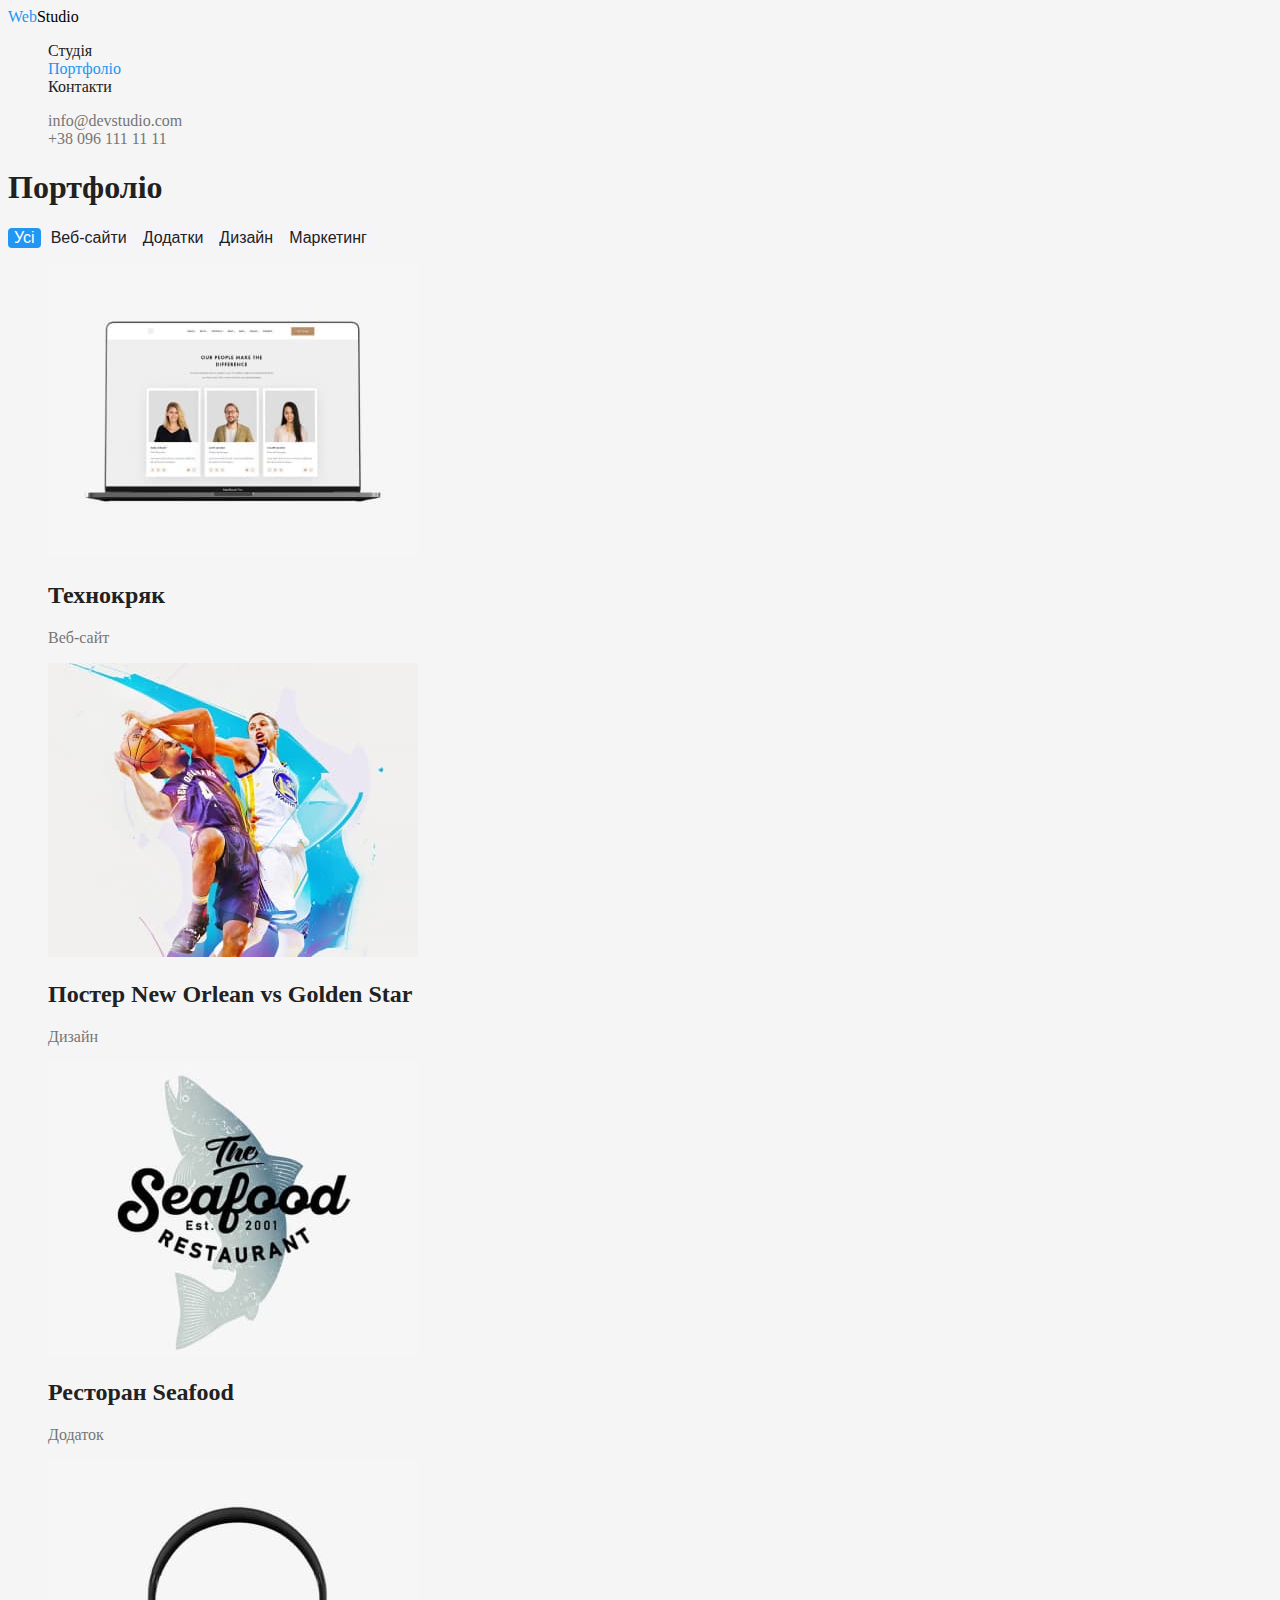
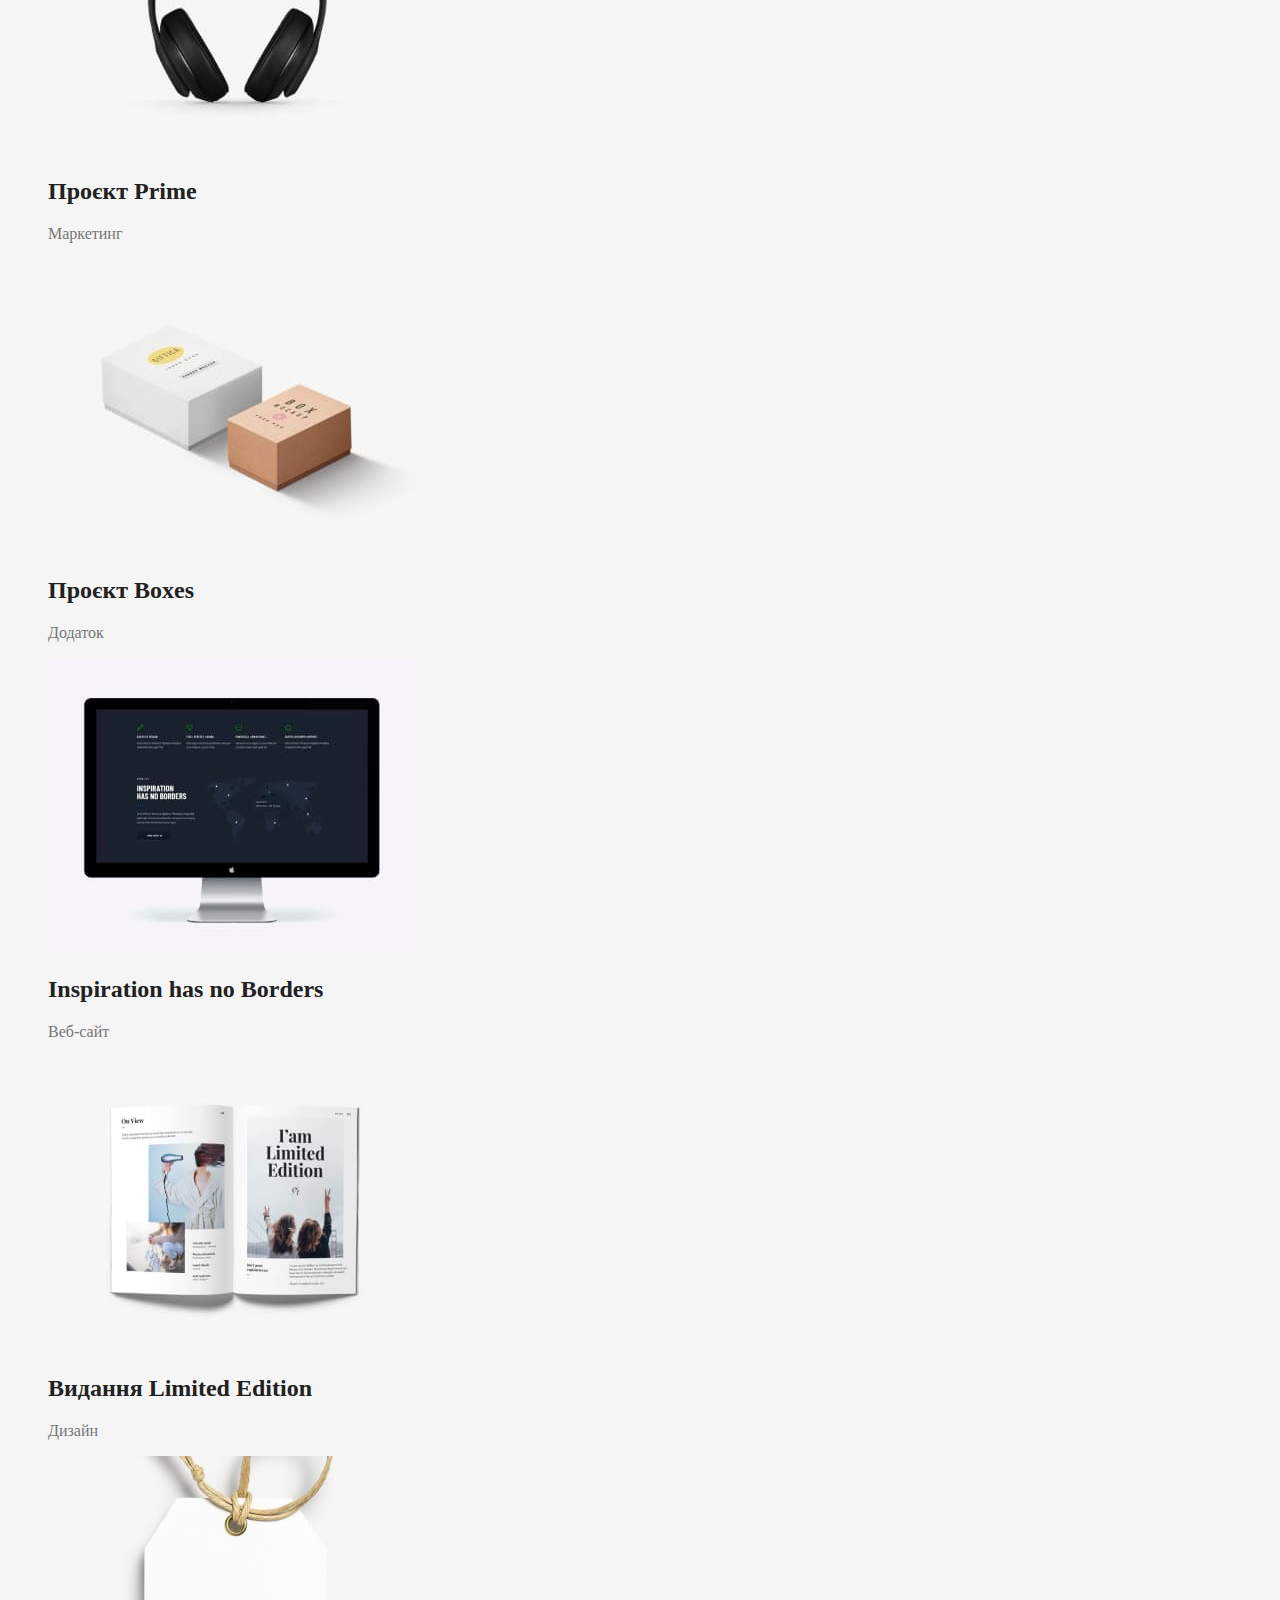
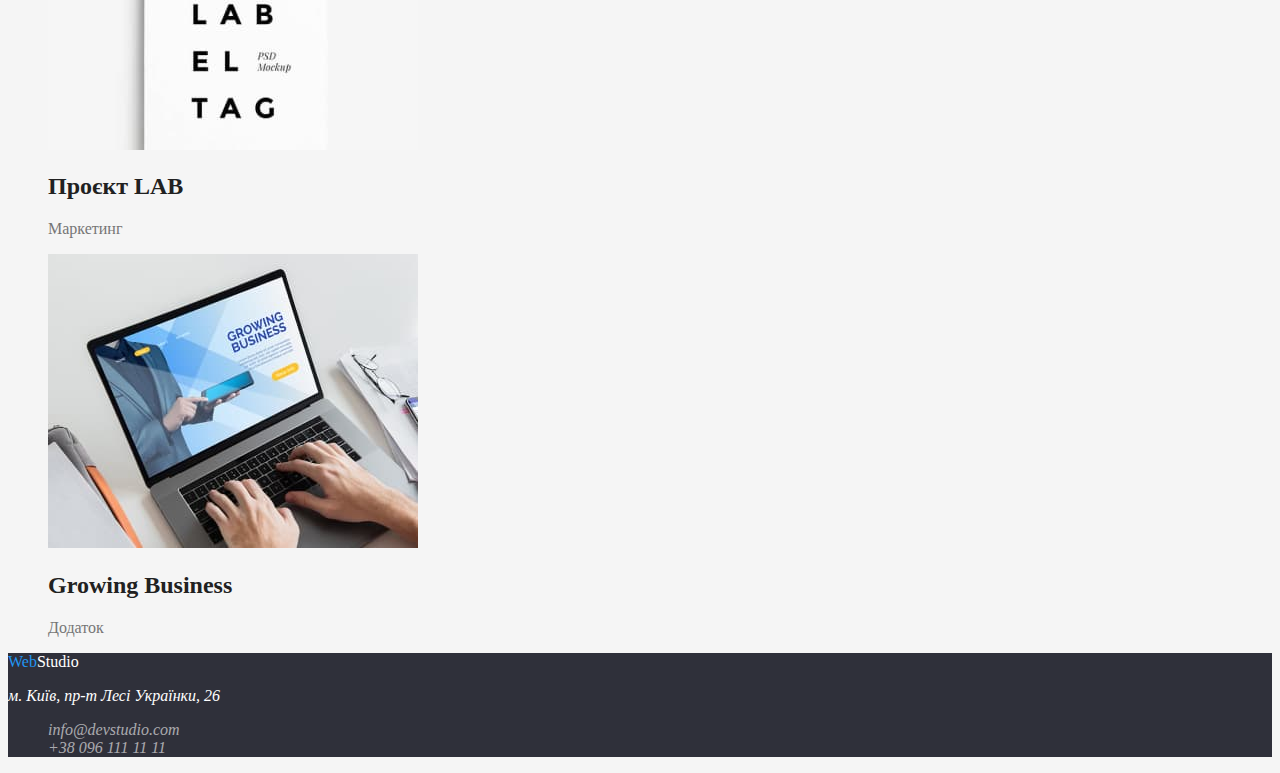
==== portfolio.html @ b1286cec "Add styles of index and portfolio" ====
<!DOCTYPE html>
<html lang="uk">

<head>
    <meta charset="UTF-8">
    <meta http-equiv="X-UA-Compatible" content="IE=edge">
    <meta name="viewport" content="width=device-width, initial-scale=1.0">
    <title>Portfolio</title>
    <link rel="stylesheet" href="./css/styles.css" >
</head>

<body>
    <!--шапка-->
    <header>
        <nav>
            <a href="./portfolio.html" lang="en" class="link"><span class="logo-one">Web</span><span class="logo-two">Studio</span></a>

            <ul class="site-nav list">
                <li><a href="./index.html" class="link linknav">Студія</a></li>
                <li><a href="./portfolio.html" class="link linknav current">Портфоліо</a></li>
                <li><a href="" class="link linknav">Контакти</a></li>
            </ul>
        </nav>
        <ul class="address list">
            <li><a href="mailto:info@devstudio.com" class="link addressnav">info@devstudio.com</a></li>
            <li><a href="tel:+380961111111" class="link addressnav" >+38 096 111 11 11</a></li>
        </ul>

    </header>
    <main>
<section class="section">
    <!--Портфоліо-->
    <!--скритий заголовок секції-->
    <h1 class="section-title">Портфоліо</h1>
  <div>
    <button type="button" class="button primary">Усі</button>
    <button type="button" class="button secondary">Веб-сайти</button>
    <button type="button" class="button secondary">Додатки</button>
    <button type="button" class="button secondary">Дизайн</button>
    <button type="button" class="button secondary">Маркетинг</button>
  </div>
  <ul class="list">
    <li>
        <img src="./images/img.jpg" alt="Технокряк" width="370" height="294" >
        <h2 class="section-title">Технокряк</h2>
        <p>Веб-сайт</p>
    </li>
    <li>
        <img src="./images/img2.jpg" alt="Постер New Orlean vs Golden Star" width="370" height="294" >
        <h2 class="section-title">Постер <span lang="en">New Orlean vs Golden Star</span></h2>
        <p>Дизайн</p>
    </li>
    <li>
        <img src="./images/img3.jpg" alt="Ресторан Seafood" width="370" height="294" >
        <h2 class="section-title">Ресторан <span lang="en">Seafood</span></h2>
        <p>Додаток</p>
    </li>
    <li>
        <img src="./images/img4.jpg" alt="Проєкт Prime" width="370" height="294" >
        <h2 class="section-title">Проєкт <span lang="en">Prime</span></h2>
        <p>Маркетинг</p>
    </li>
    <li>
        <img src="./images/img5.jpg" alt="Проєкт Boxes" width="370" height="294" >
        <h2 class="section-title">Проєкт <span lang="en">Boxes</span></h2>
        <p>Додаток</p>
    </li>
    <li>
        <img src="./images/img6.jpg" alt="Inspiration has no Borders" width="370" height="294" >
        <h2 lang="en" class="section-title">Inspiration has no Borders</h2>
        <p>Веб-сайт</p>
    </li>
    <li>
        <img src="./images/img7.jpg" alt="Видання Limited Edition" width="370" height="294" >
        <h2 class="section-title">Видання <span lang="en">Limited Edition</span></h2>
        <p>Дизайн</p>
    </li>
    <li>
        <img src="./images/img8.jpg" alt="Проєкт LAB" width="370" height="294" >
        <h2 class="section-title">Проєкт <span lang="en">LAB</span></h2>
        <p>Маркетинг</p>
    </li>
    <li>
        <img src="./images/img9.jpg" alt="Growing Business" width="370" height="294" >
        <h2 lang="en" class="section-title">Growing Business</h2>
        <p>Додаток</p>
    </li>
  </ul>
</section>
    </main>
        <footer>
                <!--футер-->
                <div class="footer">
                    <a href="./index.html" lang="en" class="link"><span class="logo-one">Web</span><span class="logo-three">Studio</span></a>
                    <address>
                        <p>м. Київ, пр-т Лесі Українки, 26</p>
                        <ul class="list">
                            <li>
                                <a href="mailto:info@devstudio.com" class="linkfooter">info@devstudio.com</a><br>
                            </li>
                            <li>
                                <a href="tel:+380961111111" class="linkfooter">+38 096 111 11 11</a>
                            </li>
                        </ul>
                    </address>
                </div>
                </footer>
</body>
        
</html>
---- css/styles.css ----
:root {
    --primary-text-color: #757575;
    --title-text-color: #212121;
    --accent-color:  #2196F3;
    --primary-white-color: #ffffff;
    --bg-color-footer-hero: #2F303A;
}
body {
    background-color: #F5F5F5;
    color: var(--primary-text-color);
    font-family: Roboto;
}
.logo-one {
    color: var(--accent-color);
}
.logo-two {
    color: #000000;
}
.logo-three {
    color: var(--primary-white-color);
}
.list {
    list-style: none;
}
.link {
    text-decoration: none;
}
/*стилізація навігації*/
.site-nav .linknav.current {
    color: var(--accent-color);
}

.site-nav .linknav {
    color: var(--title-text-color);
    
}
.site-nav .linknav:hover,
.site-nav .linknav:focus {
    color: var(--accent-color);
}
.address .addressnav {
    color: var(--primary-text-color);
}
.address .addressnav:hover,
.address .addressnav:focus {
    color: var(--accent-color);
}
/*секції*/
/*hero*/
.hero-title {
background-color: var(--bg-color-footer-hero);
color: var(--primary-white-color);
}
.section .section-title {
    color: var(--title-text-color);
}
.feature-list .title {

}
/*футер*/
.footer {
    background-color: var(--bg-color-footer-hero);
    color:var(--primary-white-color);
}
.list .linkfooter {
    color: rgba(255, 255, 255, 0.6);
    text-decoration: none;
}
.list .linkfooter:hover,
.list .linkfooter:focus {
    color: var(--accent-color);
}
/*button*/
.button {
    font-size: 16px;
    border-radius: 4px;
    display: inline-block;
    text-align: center;
    border: transparent;
}
.button.primary {
    background-color: var(--accent-color);
    color: var(--primary-white-color);
}
.button.secondary {
    background-color: #f5f4fa;
    color: var(--title-text-color);
}
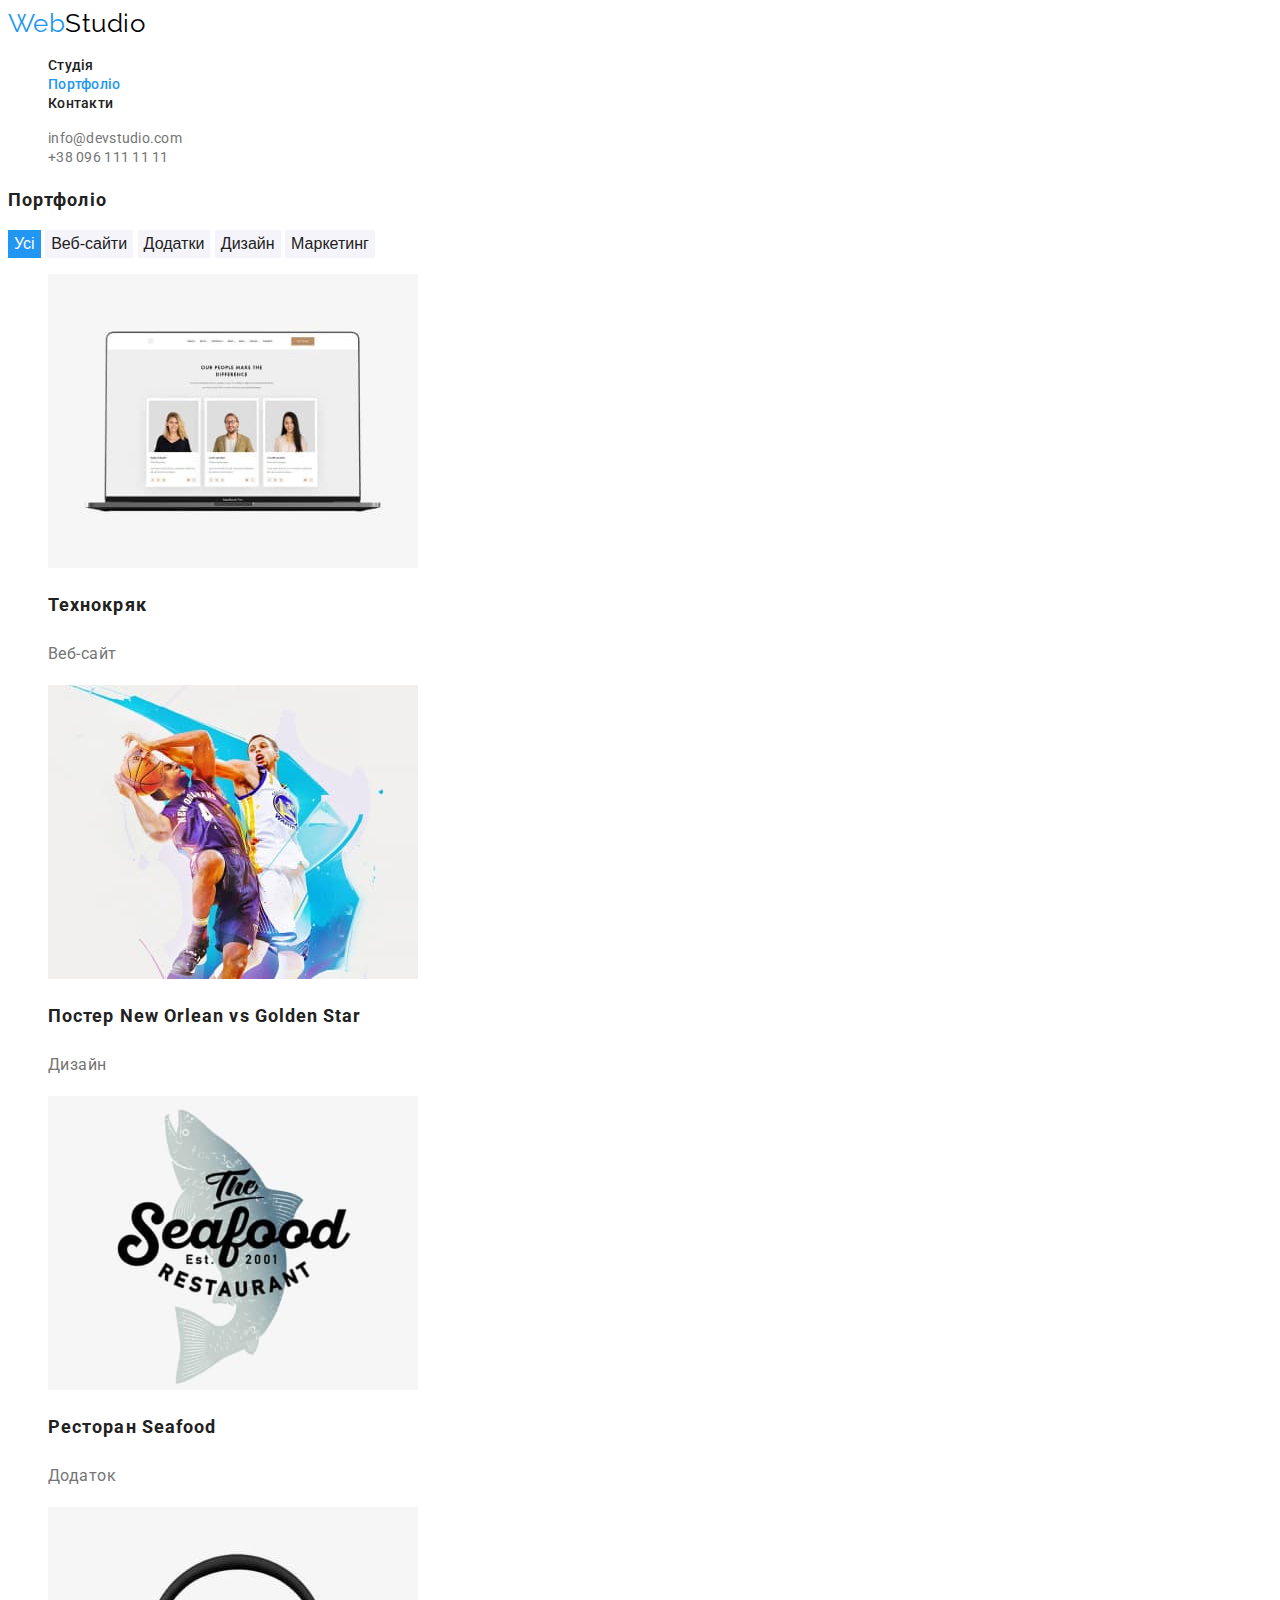
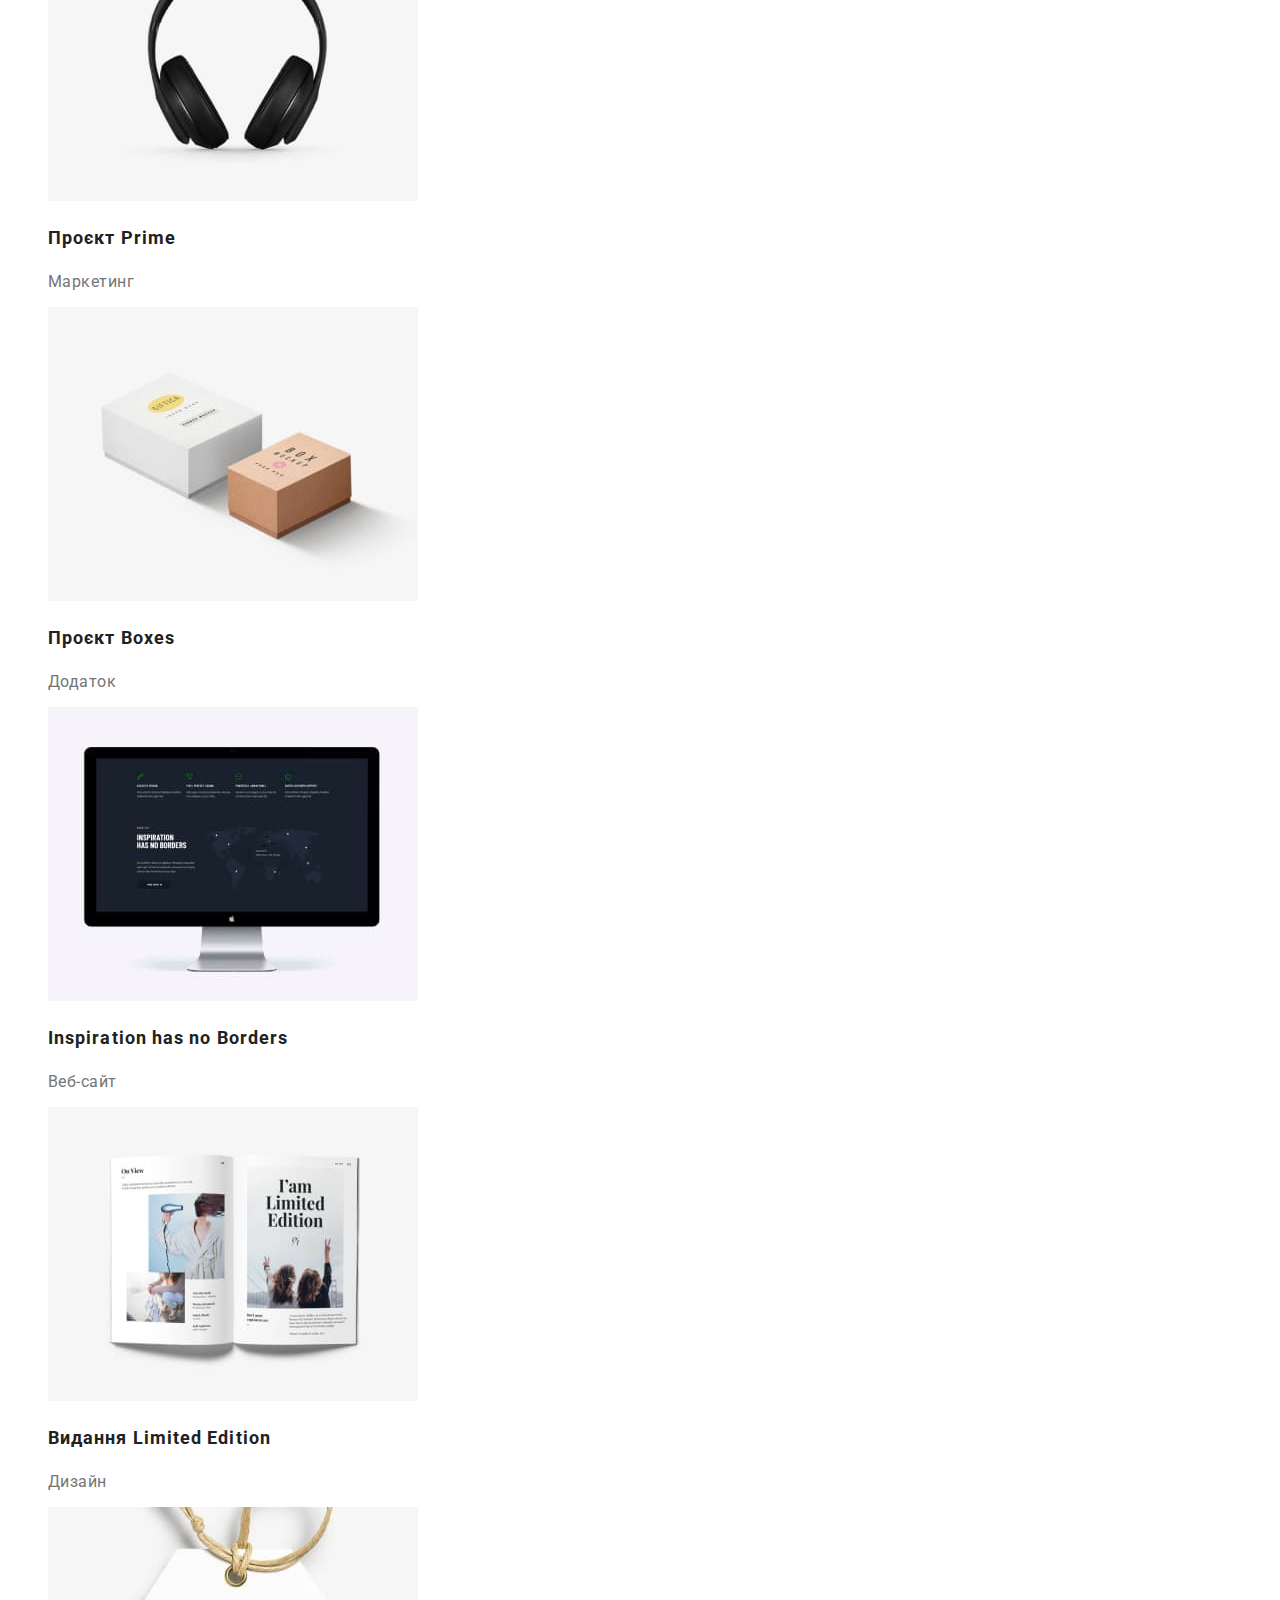
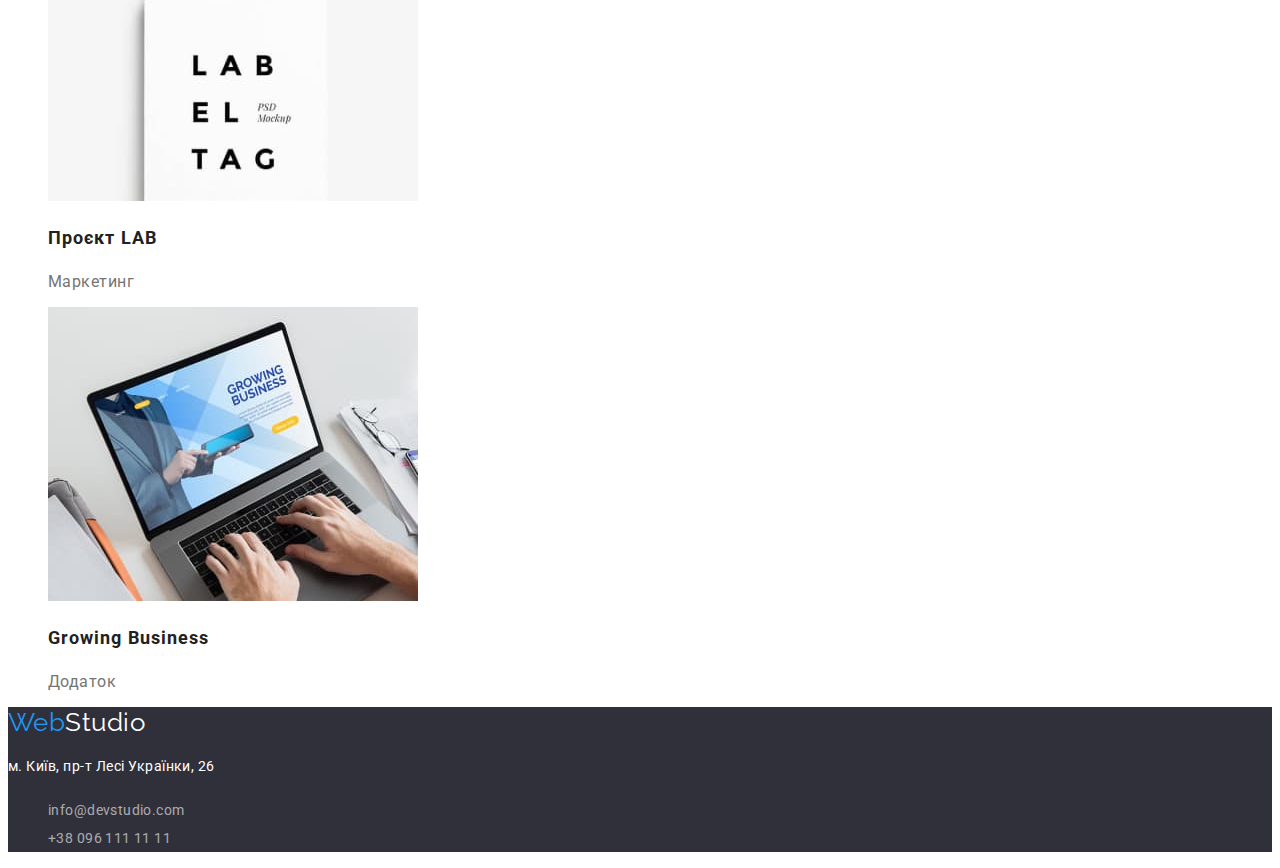
==== commit 6b1ba091: "Add styles" ====
--- a/portfolio.html
+++ b/portfolio.html
@@ -6,6 +6,8 @@
     <meta http-equiv="X-UA-Compatible" content="IE=edge">
     <meta name="viewport" content="width=device-width, initial-scale=1.0">
     <title>Portfolio</title>
+    <link href="https://fonts.googleapis.com/css2?family=Raleway:wght@700&family=Roboto:wght@400;500;700;900&display=swap"
+        rel="stylesheet">
     <link rel="stylesheet" href="./css/styles.css" >
 </head>
 
@@ -43,47 +45,47 @@
     <li>
         <img src="./images/img.jpg" alt="Технокряк" width="370" height="294" >
         <h2 class="section-title">Технокряк</h2>
-        <p>Веб-сайт</p>
+        <p class="resources">Веб-сайт</p>
     </li>
     <li>
         <img src="./images/img2.jpg" alt="Постер New Orlean vs Golden Star" width="370" height="294" >
         <h2 class="section-title">Постер <span lang="en">New Orlean vs Golden Star</span></h2>
-        <p>Дизайн</p>
+        <p class="resources">Дизайн</p>
     </li>
     <li>
         <img src="./images/img3.jpg" alt="Ресторан Seafood" width="370" height="294" >
         <h2 class="section-title">Ресторан <span lang="en">Seafood</span></h2>
-        <p>Додаток</p>
+        <p class="resources">Додаток</p>
     </li>
     <li>
         <img src="./images/img4.jpg" alt="Проєкт Prime" width="370" height="294" >
         <h2 class="section-title">Проєкт <span lang="en">Prime</span></h2>
-        <p>Маркетинг</p>
+        <p resources>Маркетинг</p>
     </li>
     <li>
         <img src="./images/img5.jpg" alt="Проєкт Boxes" width="370" height="294" >
         <h2 class="section-title">Проєкт <span lang="en">Boxes</span></h2>
-        <p>Додаток</p>
+        <p resources>Додаток</p>
     </li>
     <li>
         <img src="./images/img6.jpg" alt="Inspiration has no Borders" width="370" height="294" >
         <h2 lang="en" class="section-title">Inspiration has no Borders</h2>
-        <p>Веб-сайт</p>
+        <p resources>Веб-сайт</p>
     </li>
     <li>
         <img src="./images/img7.jpg" alt="Видання Limited Edition" width="370" height="294" >
         <h2 class="section-title">Видання <span lang="en">Limited Edition</span></h2>
-        <p>Дизайн</p>
+        <p resources>Дизайн</p>
     </li>
     <li>
         <img src="./images/img8.jpg" alt="Проєкт LAB" width="370" height="294" >
         <h2 class="section-title">Проєкт <span lang="en">LAB</span></h2>
-        <p>Маркетинг</p>
+        <p resources>Маркетинг</p>
     </li>
     <li>
         <img src="./images/img9.jpg" alt="Growing Business" width="370" height="294" >
         <h2 lang="en" class="section-title">Growing Business</h2>
-        <p>Додаток</p>
+        <p resources>Додаток</p>
     </li>
   </ul>
 </section>
@@ -93,7 +95,7 @@
                 <div class="footer">
                     <a href="./index.html" lang="en" class="link"><span class="logo-one">Web</span><span class="logo-three">Studio</span></a>
                     <address>
-                        <p>м. Київ, пр-т Лесі Українки, 26</p>
+                        <p class="addressfooter">м. Київ, пр-т Лесі Українки, 26</p>
                         <ul class="list">
                             <li>
                                 <a href="mailto:info@devstudio.com" class="linkfooter">info@devstudio.com</a><br>
--- a/css/styles.css
+++ b/css/styles.css
@@ -4,21 +4,34 @@
     --accent-color:  #2196F3;
     --primary-white-color: #ffffff;
     --bg-color-footer-hero: #2F303A;
+    --bg-color-section: #F5F4FA;
+    --primary-black-color: #000000;
 }
+
 body {
-    background-color: #F5F5F5;
+    background-color: var(--primary-white-color);
     color: var(--primary-text-color);
-    font-family: Roboto;
+    font-family: Roboto, sans-serif;
+    letter-spacing: 0.03em;
 }
 .logo-one {
     color: var(--accent-color);
+    font-family: Raleway, sans-serif;
+    font-size: 26px;
+    line-height: 1.19;
 }
 .logo-two {
-    color: #000000;
-}
+    color: var(--primary-black-color);
+    font-family: Raleway, sans-serif;
+    font-size: 26px;
+        line-height: 1.19;
+    }
 .logo-three {
     color: var(--primary-white-color);
-}
+    font-family: Raleway, sans-serif;
+    font-size: 26px;
+    line-height: 1.19;
+    }
 .list {
     list-style: none;
 }
@@ -28,11 +41,18 @@
 /*стилізація навігації*/
 .site-nav .linknav.current {
     color: var(--accent-color);
+    font-weight: 500;
+    font-size: 14px;
+    line-height: 1.14;
+    letter-spacing: 0.02em;
 }
 
 .site-nav .linknav {
     color: var(--title-text-color);
-    
+    font-weight: 500;
+    font-size: 14px;
+    line-height: 1.14;
+    letter-spacing: 0.02em;
 }
 .site-nav .linknav:hover,
 .site-nav .linknav:focus {
@@ -40,6 +60,9 @@
 }
 .address .addressnav {
     color: var(--primary-text-color);
+    font-size: 14px;
+    line-height: 1.14;
+    letter-spacing: 0.02em;
 }
 .address .addressnav:hover,
 .address .addressnav:focus {
@@ -48,14 +71,31 @@
 /*секції*/
 /*hero*/
 .hero-title {
-background-color: var(--bg-color-footer-hero);
-color: var(--primary-white-color);
+     background-color: var(--bg-color-footer-hero);
+     color: var(--primary-white-color);
+     font-weight: 900;
+     font-size: 44px;
+     line-height: 1.36;
+     text-align: center;
+     letter-spacing: 0.06em;
+     text-transform: uppercase;
 }
 .section .section-title {
     color: var(--title-text-color);
+    font-weight: 700;
+    font-size: 18px;
+    line-height: 2;
+    letter-spacing: 0.06em;
+    
 }
-.feature-list .title {
-
+.section.comand {
+    background-color: var(--bg-color-section);
+}
+.resources {
+    color: var(--primary-text-color);
+    font-size: 16px;
+    line-height: 1.88;
+    
 }
 /*футер*/
 .footer {
@@ -65,24 +105,77 @@
 .list .linkfooter {
     color: rgba(255, 255, 255, 0.6);
     text-decoration: none;
+    font-size: 14px;
+    line-height: 2;
+    font-style: normal;
+    letter-spacing: 0.03em;
 }
 .list .linkfooter:hover,
 .list .linkfooter:focus {
     color: var(--accent-color);
 }
+.list .names {
+    font-weight: 500;
+    font-size: 16px;
+    line-height: 1.19;
+  
+}
+.list .people {
+   
+    font-size: 16px;
+    line-height: 1.19;
+}
+/*особливості*/
+.feature-list .title {
+    
+    font-weight: 700;
+    font-size: 14px;
+    line-height: 1.14;
+    text-transform: uppercase;
+}
+.feature-list .description {
+    font-weight: 700;
+    font-size: 14px;
+    line-height: 2;
+   
+}
+.section .occupation {
+    font-weight: 700;
+    font-size: 36px;
+    line-height: 1.17;
+    text-align: center;
+}
+.footer .addressfooter {
+    color: var(--primary-white-color);
+    font-size: 14px;
+    line-height: 2;
+    font-style: normal;
+    
+}
+
+
 /*button*/
 .button {
     font-size: 16px;
-    border-radius: 4px;
-    display: inline-block;
-    text-align: center;
+    font-weight: 500;
+    line-height: 1.62;
     border: transparent;
+    cursor: pointer;
+   
 }
 .button.primary {
     background-color: var(--accent-color);
     color: var(--primary-white-color);
 }
 .button.secondary {
-    background-color: #f5f4fa;
+    background-color: var(--bg-color-section);
     color: var(--title-text-color);
+}
+.hero > .button.primary {
+    font-size: 16px;
+    font-weight: 700;
+    line-height: 1.88;
+    border: transparent;
+    cursor: pointer;
+    letter-spacing: 0.06em;
 }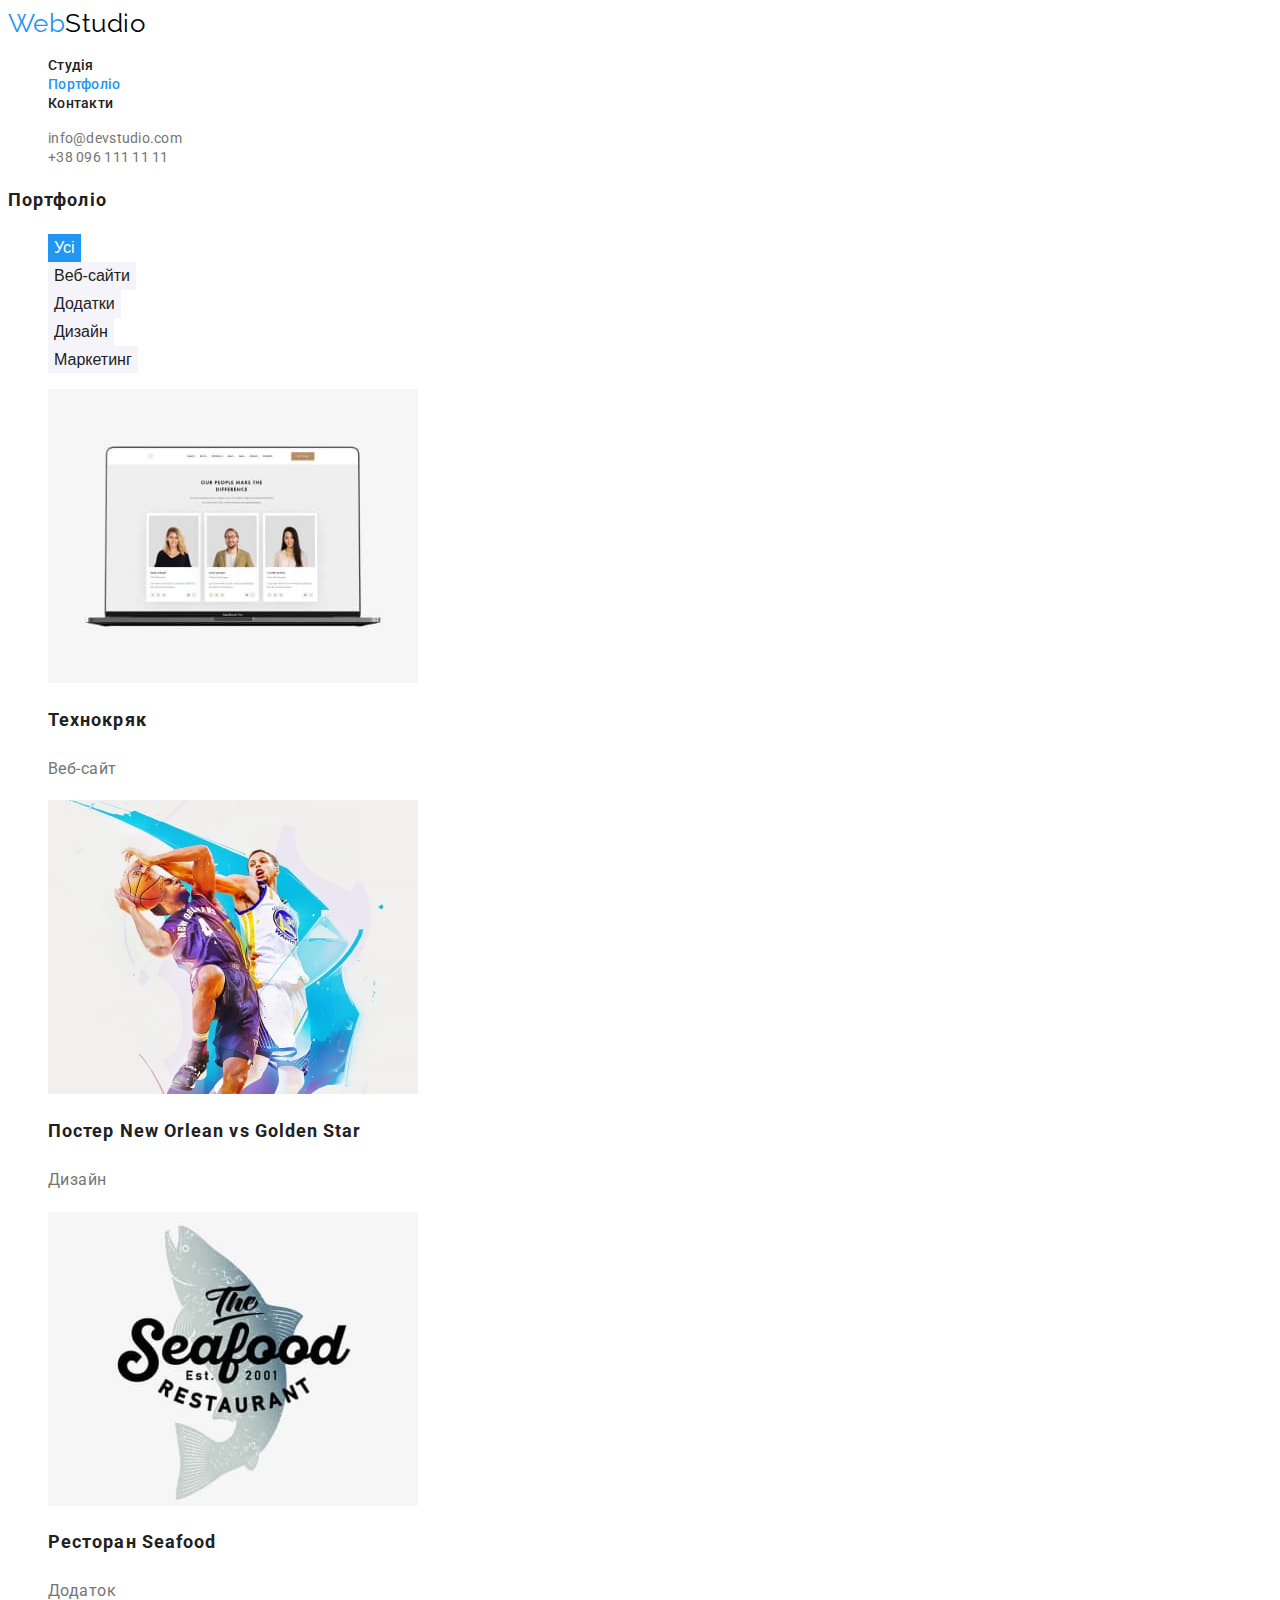
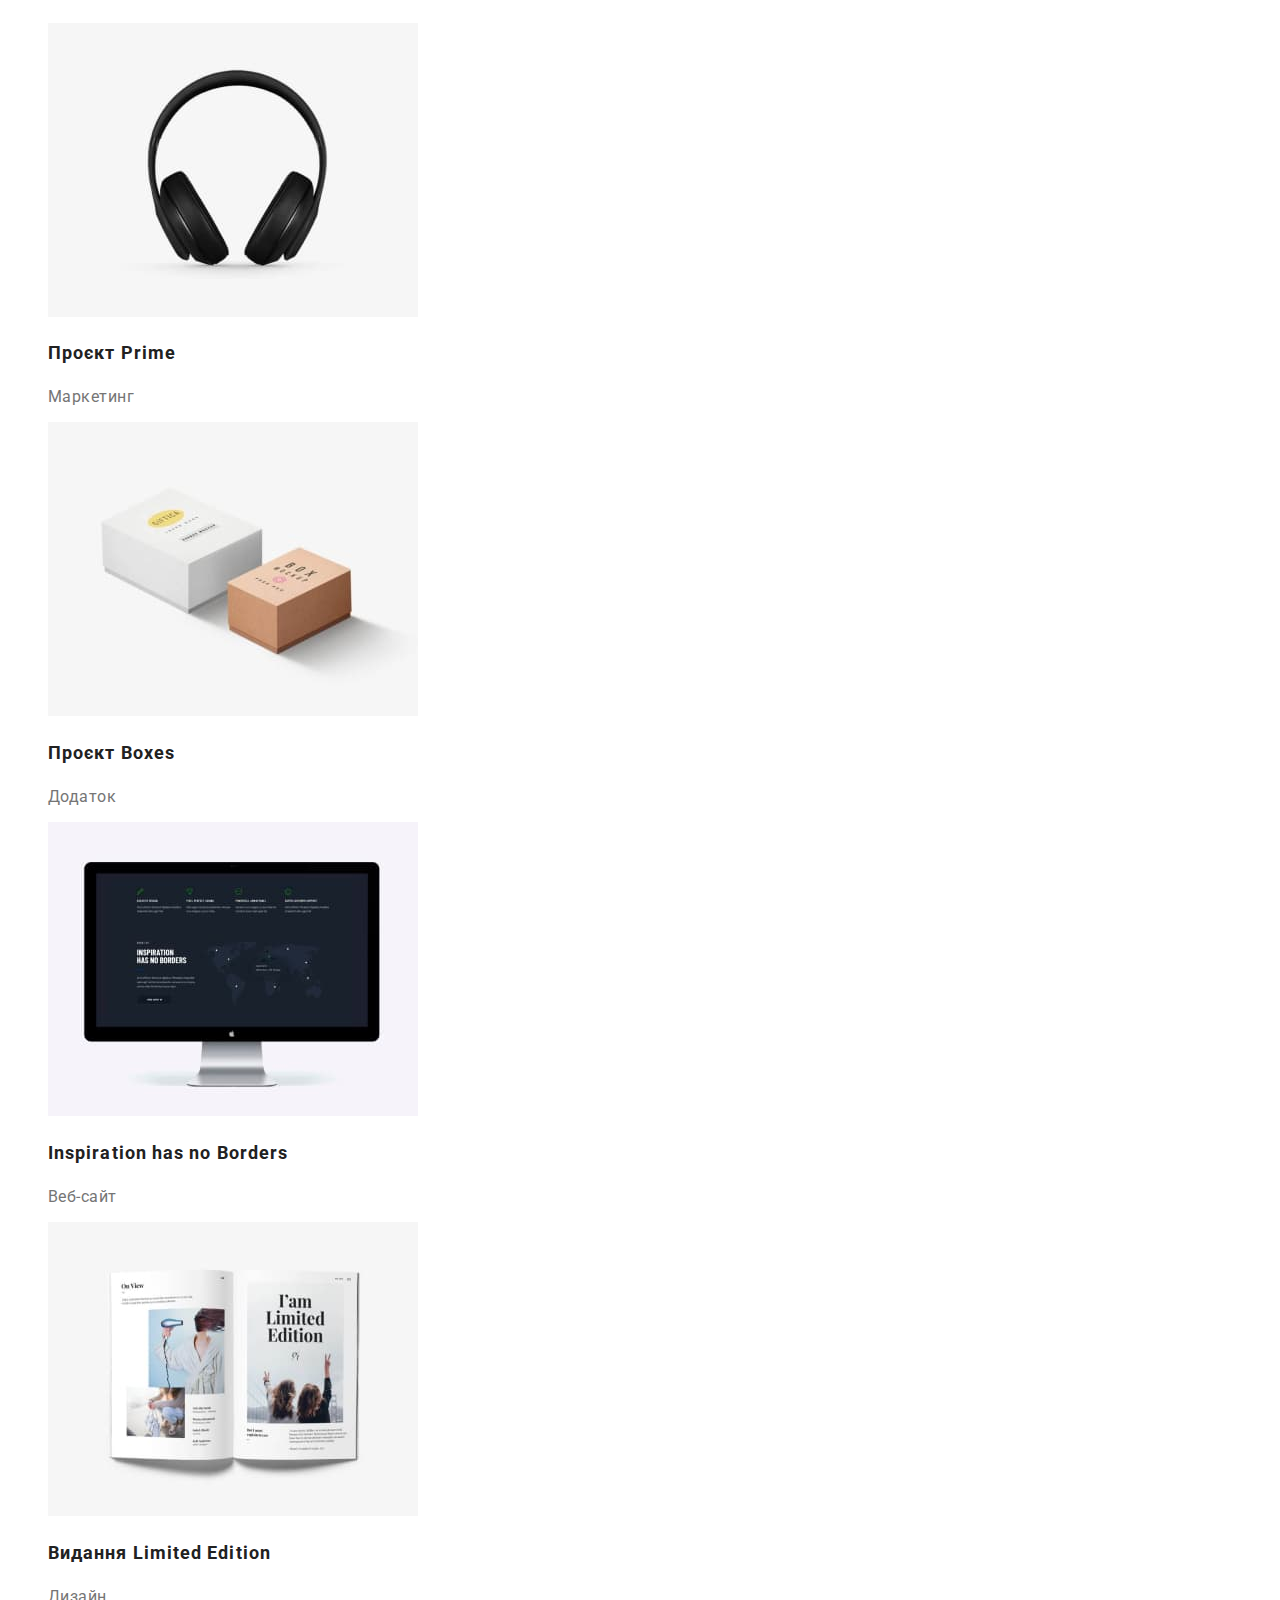
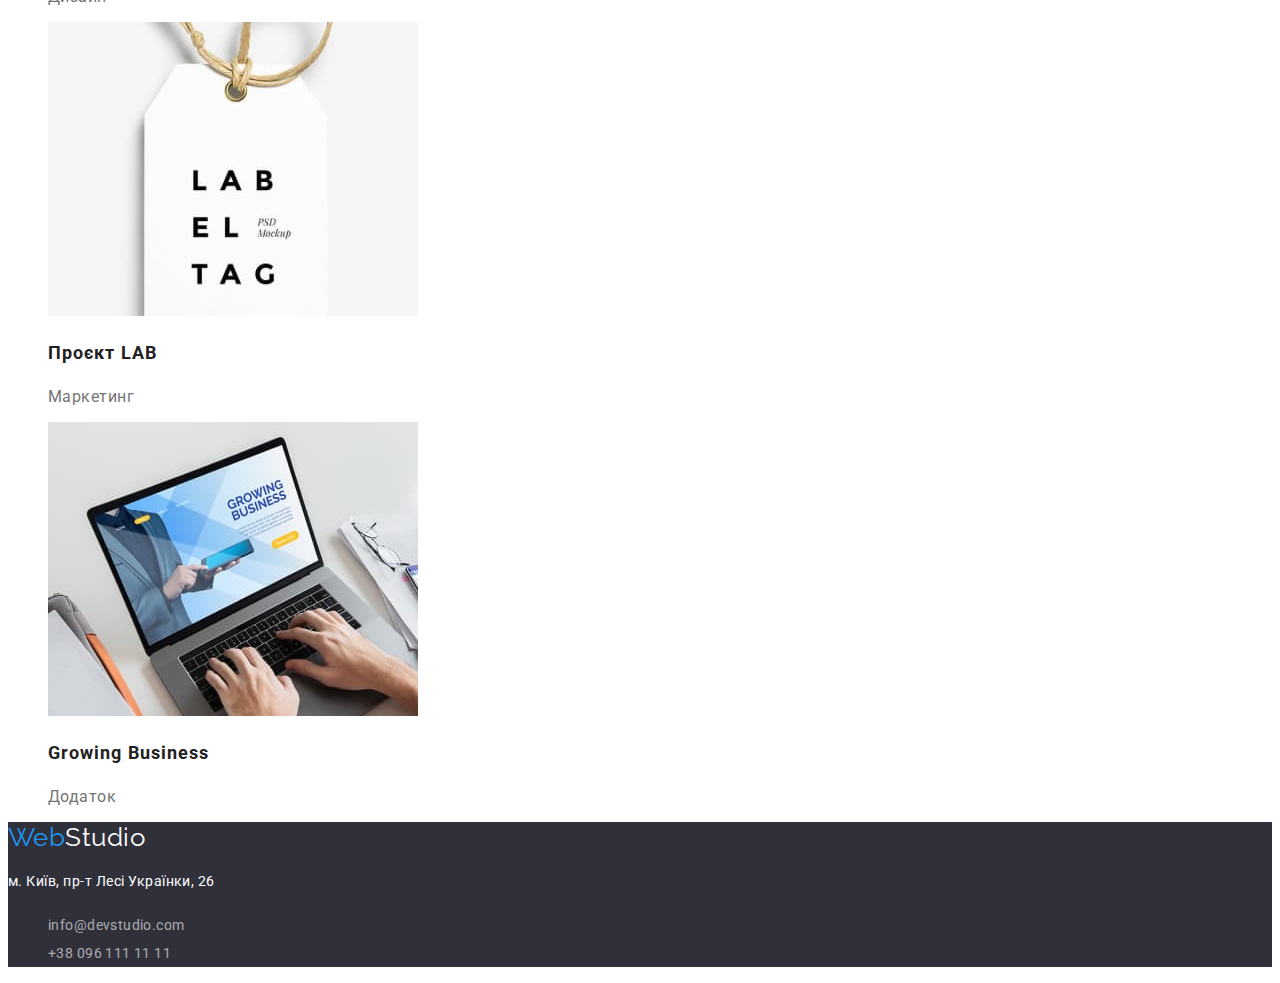
==== commit 59436a65: "Add changes in styles" ====
--- a/portfolio.html
+++ b/portfolio.html
@@ -15,7 +15,7 @@
     <!--шапка-->
     <header>
         <nav>
-            <a href="./portfolio.html" lang="en" class="link"><span class="logo-one">Web</span><span class="logo-two">Studio</span></a>
+            <a href="./portfolio.html" lang="en" class="link logo"><span class="logo-one">Web</span><span class="logo-two">Studio</span></a>
 
             <ul class="site-nav list">
                 <li><a href="./index.html" class="link linknav">Студія</a></li>
@@ -30,17 +30,17 @@
 
     </header>
     <main>
-<section class="section">
+<section>
     <!--Портфоліо-->
     <!--скритий заголовок секції-->
     <h1 class="section-title">Портфоліо</h1>
-  <div>
-    <button type="button" class="button primary">Усі</button>
-    <button type="button" class="button secondary">Веб-сайти</button>
-    <button type="button" class="button secondary">Додатки</button>
-    <button type="button" class="button secondary">Дизайн</button>
-    <button type="button" class="button secondary">Маркетинг</button>
-  </div>
+  <ul class="button">
+    <li><button type="button" class="button primary">Усі</button></li>
+    <li><button type="button" class="button secondary">Веб-сайти</button></li>
+    <li><button type="button" class="button secondary">Додатки</button></li>
+    <li><button type="button" class="button secondary">Дизайн</button></li>
+    <li><button type="button" class="button secondary">Маркетинг</button></li>
+</ul>
   <ul class="list">
     <li>
         <img src="./images/img.jpg" alt="Технокряк" width="370" height="294" >
@@ -93,7 +93,7 @@
         <footer>
                 <!--футер-->
                 <div class="footer">
-                    <a href="./index.html" lang="en" class="link"><span class="logo-one">Web</span><span class="logo-three">Studio</span></a>
+                    <a href="./index.html" lang="en" class="link logo"><span class="logo-one">Web</span><span class="logo-three">Studio</span></a>
                     <address>
                         <p class="addressfooter">м. Київ, пр-т Лесі Українки, 26</p>
                         <ul class="list">
--- a/css/styles.css
+++ b/css/styles.css
@@ -14,24 +14,21 @@
     font-family: Roboto, sans-serif;
     letter-spacing: 0.03em;
 }
-.logo-one {
-    color: var(--accent-color);
+/*logo*/
+.logo {
     font-family: Raleway, sans-serif;
     font-size: 26px;
     line-height: 1.19;
 }
-.logo-two {
+.logo>.logo-one {
+    color: var(--accent-color);
+    }
+.logo>.logo-two {
     color: var(--primary-black-color);
-    font-family: Raleway, sans-serif;
-    font-size: 26px;
-        line-height: 1.19;
-    }
-.logo-three {
+        }
+.logo>.logo-three {
     color: var(--primary-white-color);
-    font-family: Raleway, sans-serif;
-    font-size: 26px;
-    line-height: 1.19;
-    }
+       }
 .list {
     list-style: none;
 }
@@ -70,8 +67,10 @@
 }
 /*секції*/
 /*hero*/
+.hero {
+    background-color: var(--bg-color-footer-hero);
+}
 .hero-title {
-     background-color: var(--bg-color-footer-hero);
      color: var(--primary-white-color);
      font-weight: 900;
      font-size: 44px;
@@ -80,9 +79,8 @@
      letter-spacing: 0.06em;
      text-transform: uppercase;
 }
-.section .section-title {
+.section-title {
     color: var(--title-text-color);
-    font-weight: 700;
     font-size: 18px;
     line-height: 2;
     letter-spacing: 0.06em;
@@ -101,6 +99,12 @@
 .footer {
     background-color: var(--bg-color-footer-hero);
     color:var(--primary-white-color);
+}
+.addressfooter {
+    color: var(--primary-white-color);
+    font-size: 14px;
+    line-height: 2;
+    font-style: normal;
 }
 .list .linkfooter {
     color: rgba(255, 255, 255, 0.6);
@@ -121,47 +125,37 @@
   
 }
 .list .people {
-   
     font-size: 16px;
     line-height: 1.19;
 }
 /*особливості*/
-.feature-list .title {
-    
-    font-weight: 700;
+.title {
     font-size: 14px;
     line-height: 1.14;
     text-transform: uppercase;
 }
-.feature-list .description {
-    font-weight: 700;
+.description {
     font-size: 14px;
     line-height: 2;
    
 }
-.section .occupation {
-    font-weight: 700;
+.occupation {
     font-size: 36px;
     line-height: 1.17;
     text-align: center;
 }
-.footer .addressfooter {
-    color: var(--primary-white-color);
-    font-size: 14px;
-    line-height: 2;
-    font-style: normal;
-    
-}
+
 
 
 /*button*/
 .button {
+    font-weight: 500;
     font-size: 16px;
-    font-weight: 500;
     line-height: 1.62;
     border: transparent;
     cursor: pointer;
-   
+    list-style: none;
+
 }
 .button.primary {
     background-color: var(--accent-color);
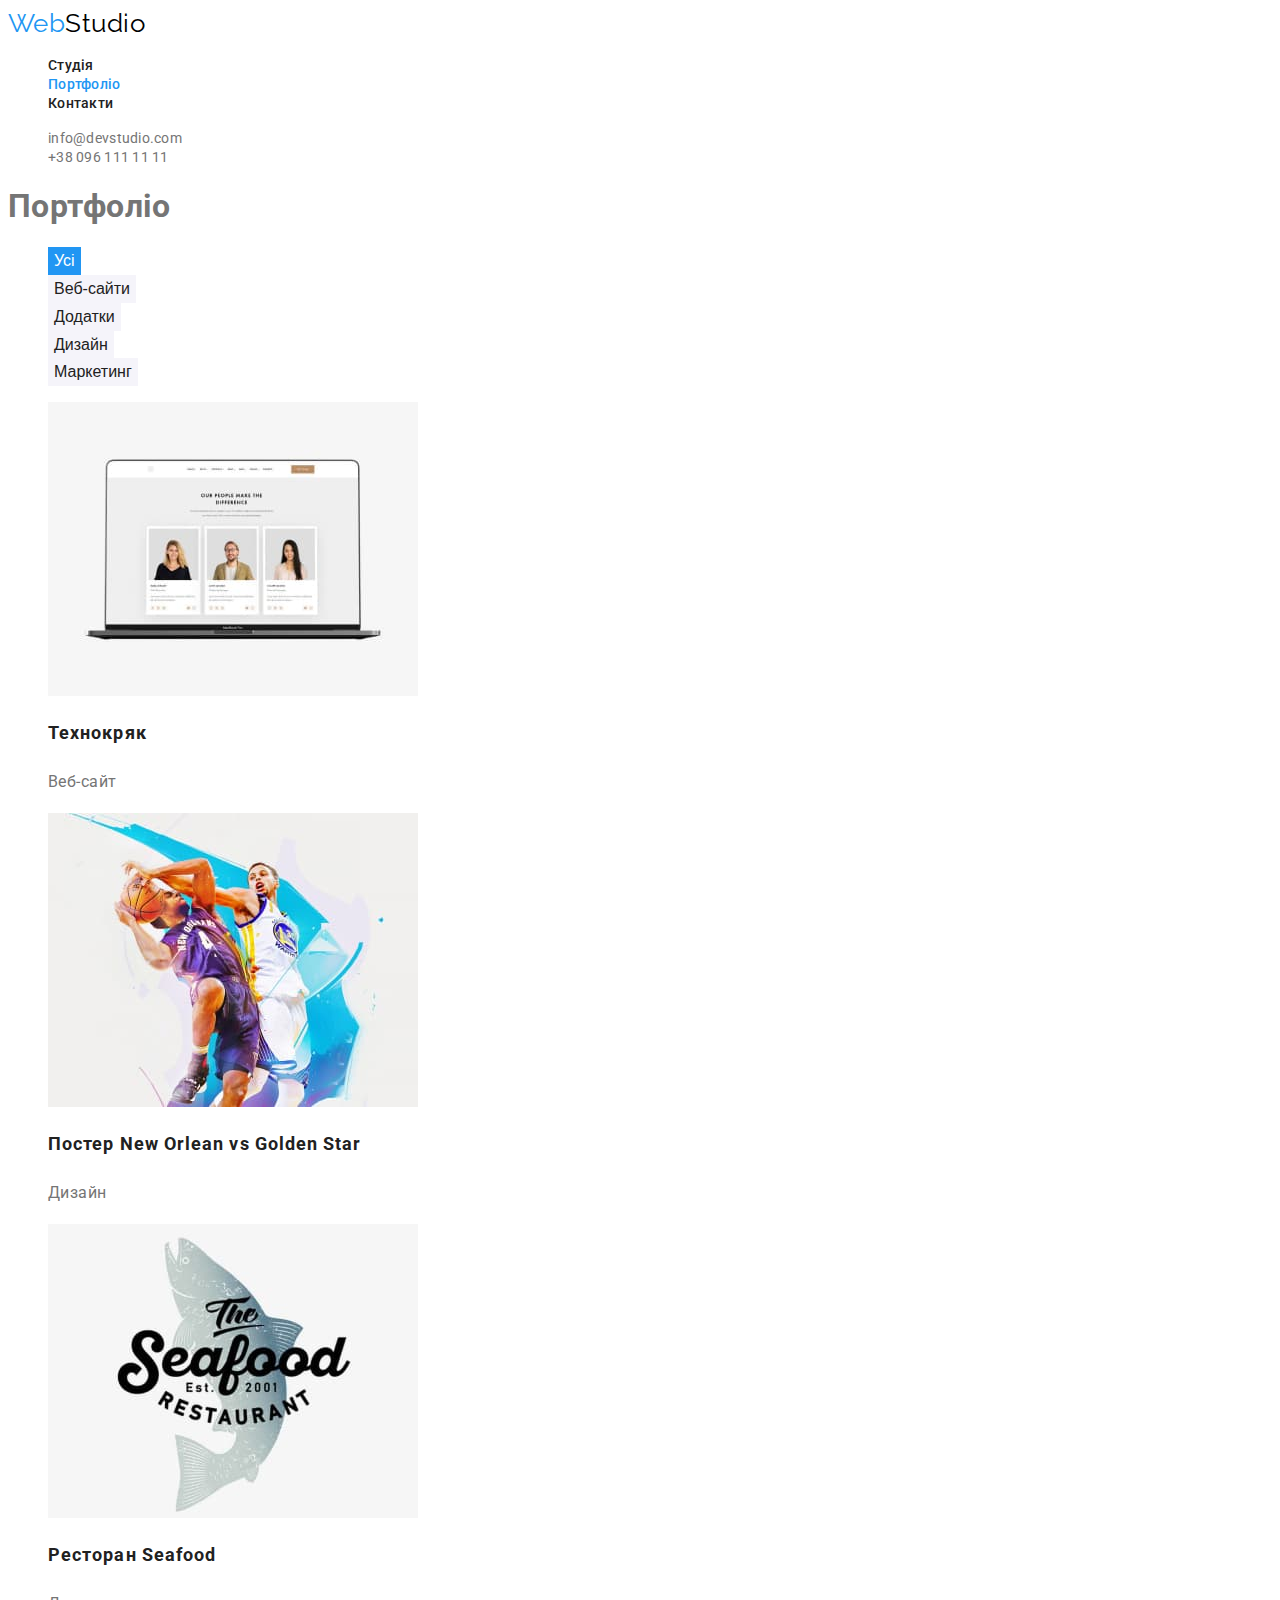
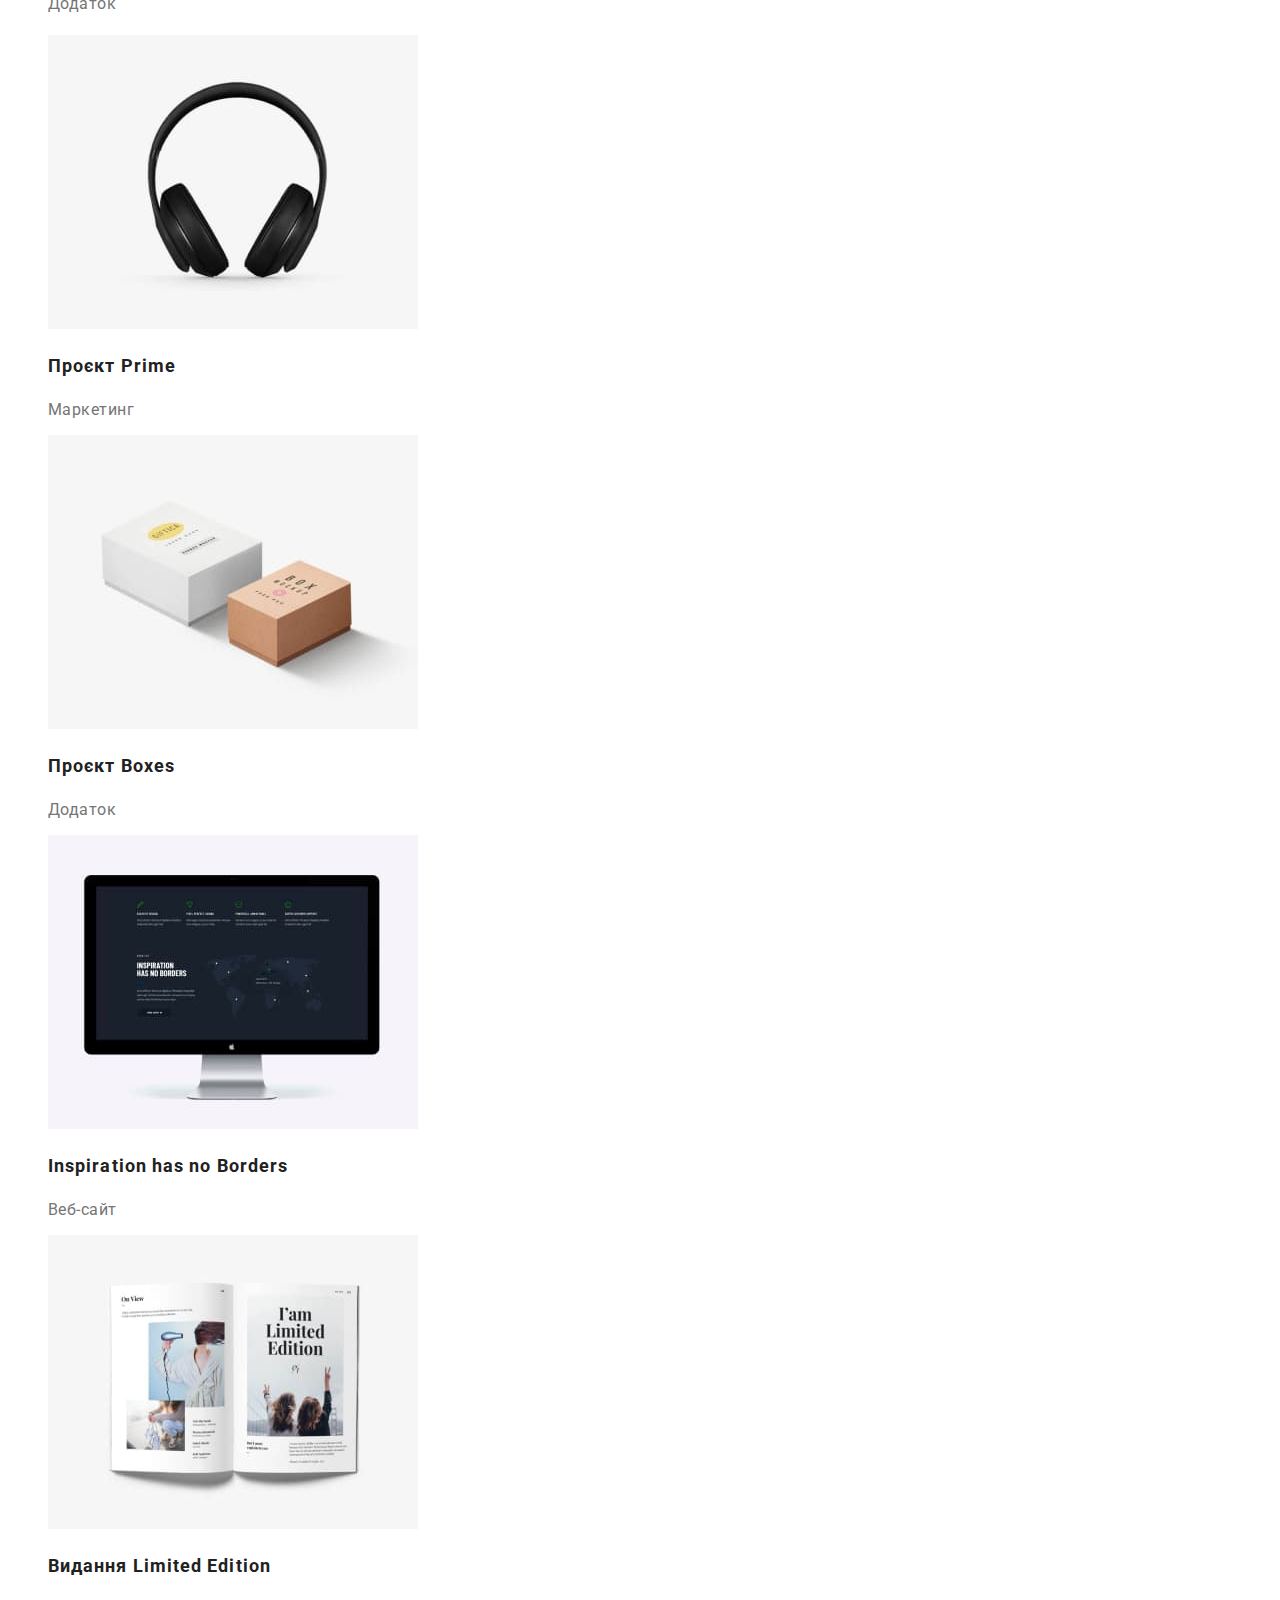
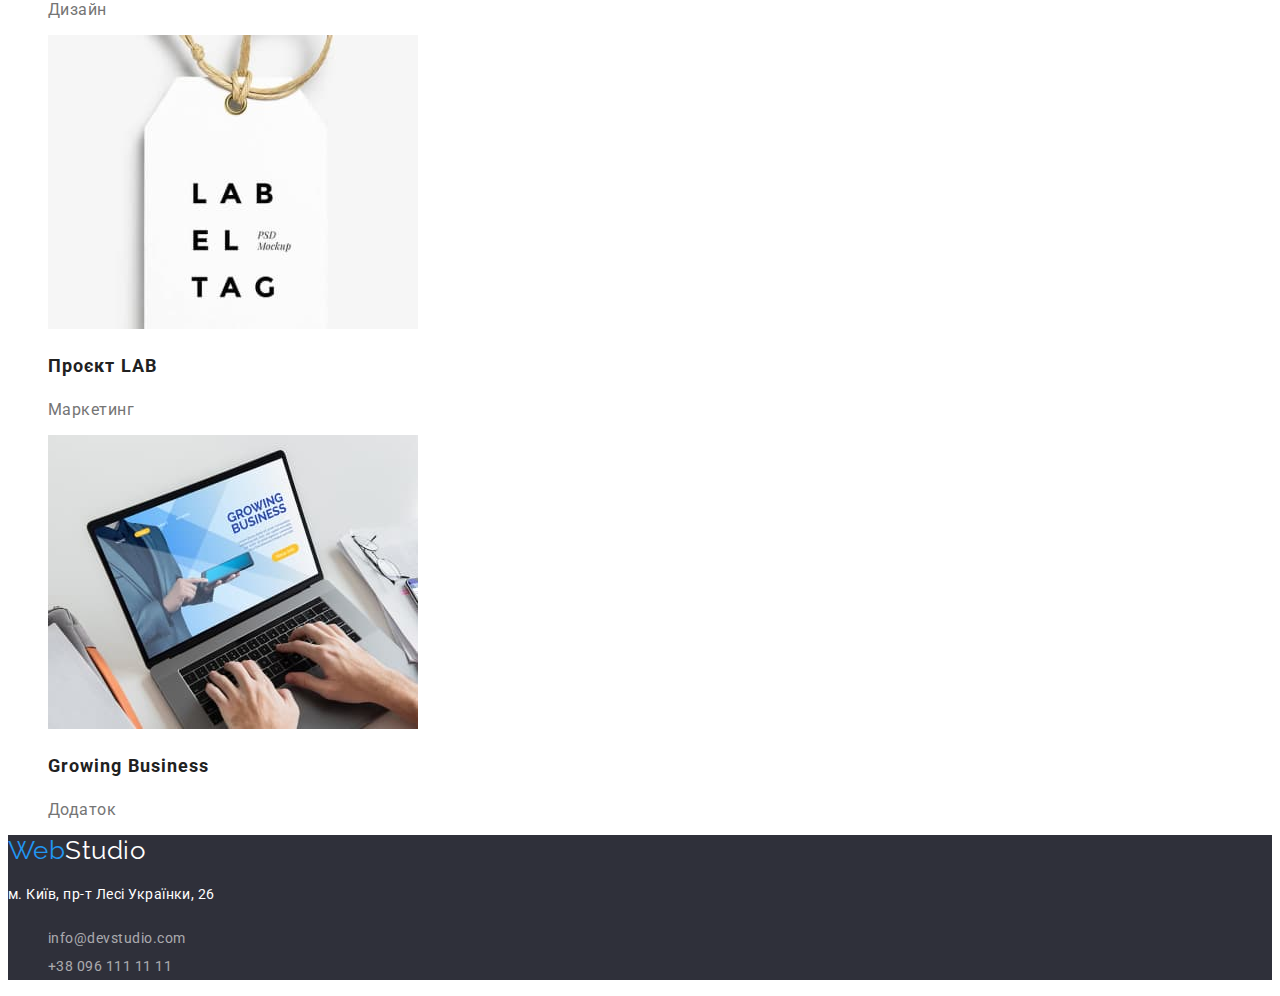
==== commit 70c71a7f: "Add changes in classes" ====
--- a/portfolio.html
+++ b/portfolio.html
@@ -17,13 +17,13 @@
         <nav>
             <a href="./portfolio.html" lang="en" class="link logo"><span class="logo-one">Web</span><span class="logo-two">Studio</span></a>
 
-            <ul class="site-nav list">
+            <ul class="list">
                 <li><a href="./index.html" class="link linknav">Студія</a></li>
                 <li><a href="./portfolio.html" class="link linknav current">Портфоліо</a></li>
                 <li><a href="" class="link linknav">Контакти</a></li>
             </ul>
         </nav>
-        <ul class="address list">
+        <ul class="list">
             <li><a href="mailto:info@devstudio.com" class="link addressnav">info@devstudio.com</a></li>
             <li><a href="tel:+380961111111" class="link addressnav" >+38 096 111 11 11</a></li>
         </ul>
@@ -33,7 +33,7 @@
 <section>
     <!--Портфоліо-->
     <!--скритий заголовок секції-->
-    <h1 class="section-title">Портфоліо</h1>
+    <h1>Портфоліо</h1>
   <ul class="button">
     <li><button type="button" class="button primary">Усі</button></li>
     <li><button type="button" class="button secondary">Веб-сайти</button></li>
--- a/css/styles.css
+++ b/css/styles.css
@@ -36,36 +36,29 @@
     text-decoration: none;
 }
 /*стилізація навігації*/
-.site-nav .linknav.current {
-    color: var(--accent-color);
-    font-weight: 500;
-    font-size: 14px;
-    line-height: 1.14;
-    letter-spacing: 0.02em;
-}
-
-.site-nav .linknav {
+.linknav {
     color: var(--title-text-color);
     font-weight: 500;
     font-size: 14px;
     line-height: 1.14;
     letter-spacing: 0.02em;
 }
-.site-nav .linknav:hover,
-.site-nav .linknav:focus {
+.linknav:hover,
+.linknav:focus,
+.linknav.current {
     color: var(--accent-color);
 }
-.address .addressnav {
+.addressnav {
     color: var(--primary-text-color);
     font-size: 14px;
     line-height: 1.14;
     letter-spacing: 0.02em;
 }
-.address .addressnav:hover,
-.address .addressnav:focus {
+.addressnav:hover,
+.addressnav:focus {
     color: var(--accent-color);
 }
-/*секції*/
+
 /*hero*/
 .hero {
     background-color: var(--bg-color-footer-hero);
@@ -79,18 +72,20 @@
      letter-spacing: 0.06em;
      text-transform: uppercase;
 }
+/*секції*/
 .section-title {
     color: var(--title-text-color);
     font-size: 18px;
     line-height: 2;
     letter-spacing: 0.06em;
-    
 }
-.section.comand {
+.section {
+    color: var(--title-text-color);
+}
+.section-comand {
     background-color: var(--bg-color-section);
 }
 .resources {
-    color: var(--primary-text-color);
     font-size: 16px;
     line-height: 1.88;
     
@@ -101,30 +96,27 @@
     color:var(--primary-white-color);
 }
 .addressfooter {
-    color: var(--primary-white-color);
     font-size: 14px;
     line-height: 2;
     font-style: normal;
 }
-.list .linkfooter {
+.linkfooter {
     color: rgba(255, 255, 255, 0.6);
     text-decoration: none;
     font-size: 14px;
     line-height: 2;
     font-style: normal;
-    letter-spacing: 0.03em;
 }
-.list .linkfooter:hover,
-.list .linkfooter:focus {
+.linkfooter:hover,
+.linkfooter:focus {
     color: var(--accent-color);
 }
-.list .names {
+.names {
     font-weight: 500;
     font-size: 16px;
     line-height: 1.19;
-  
 }
-.list .people {
+.people {
     font-size: 16px;
     line-height: 1.19;
 }
@@ -145,8 +137,6 @@
     text-align: center;
 }
 
-
-
 /*button*/
 .button {
     font-weight: 500;
@@ -166,10 +156,7 @@
     color: var(--title-text-color);
 }
 .hero > .button.primary {
-    font-size: 16px;
     font-weight: 700;
     line-height: 1.88;
-    border: transparent;
-    cursor: pointer;
     letter-spacing: 0.06em;
 }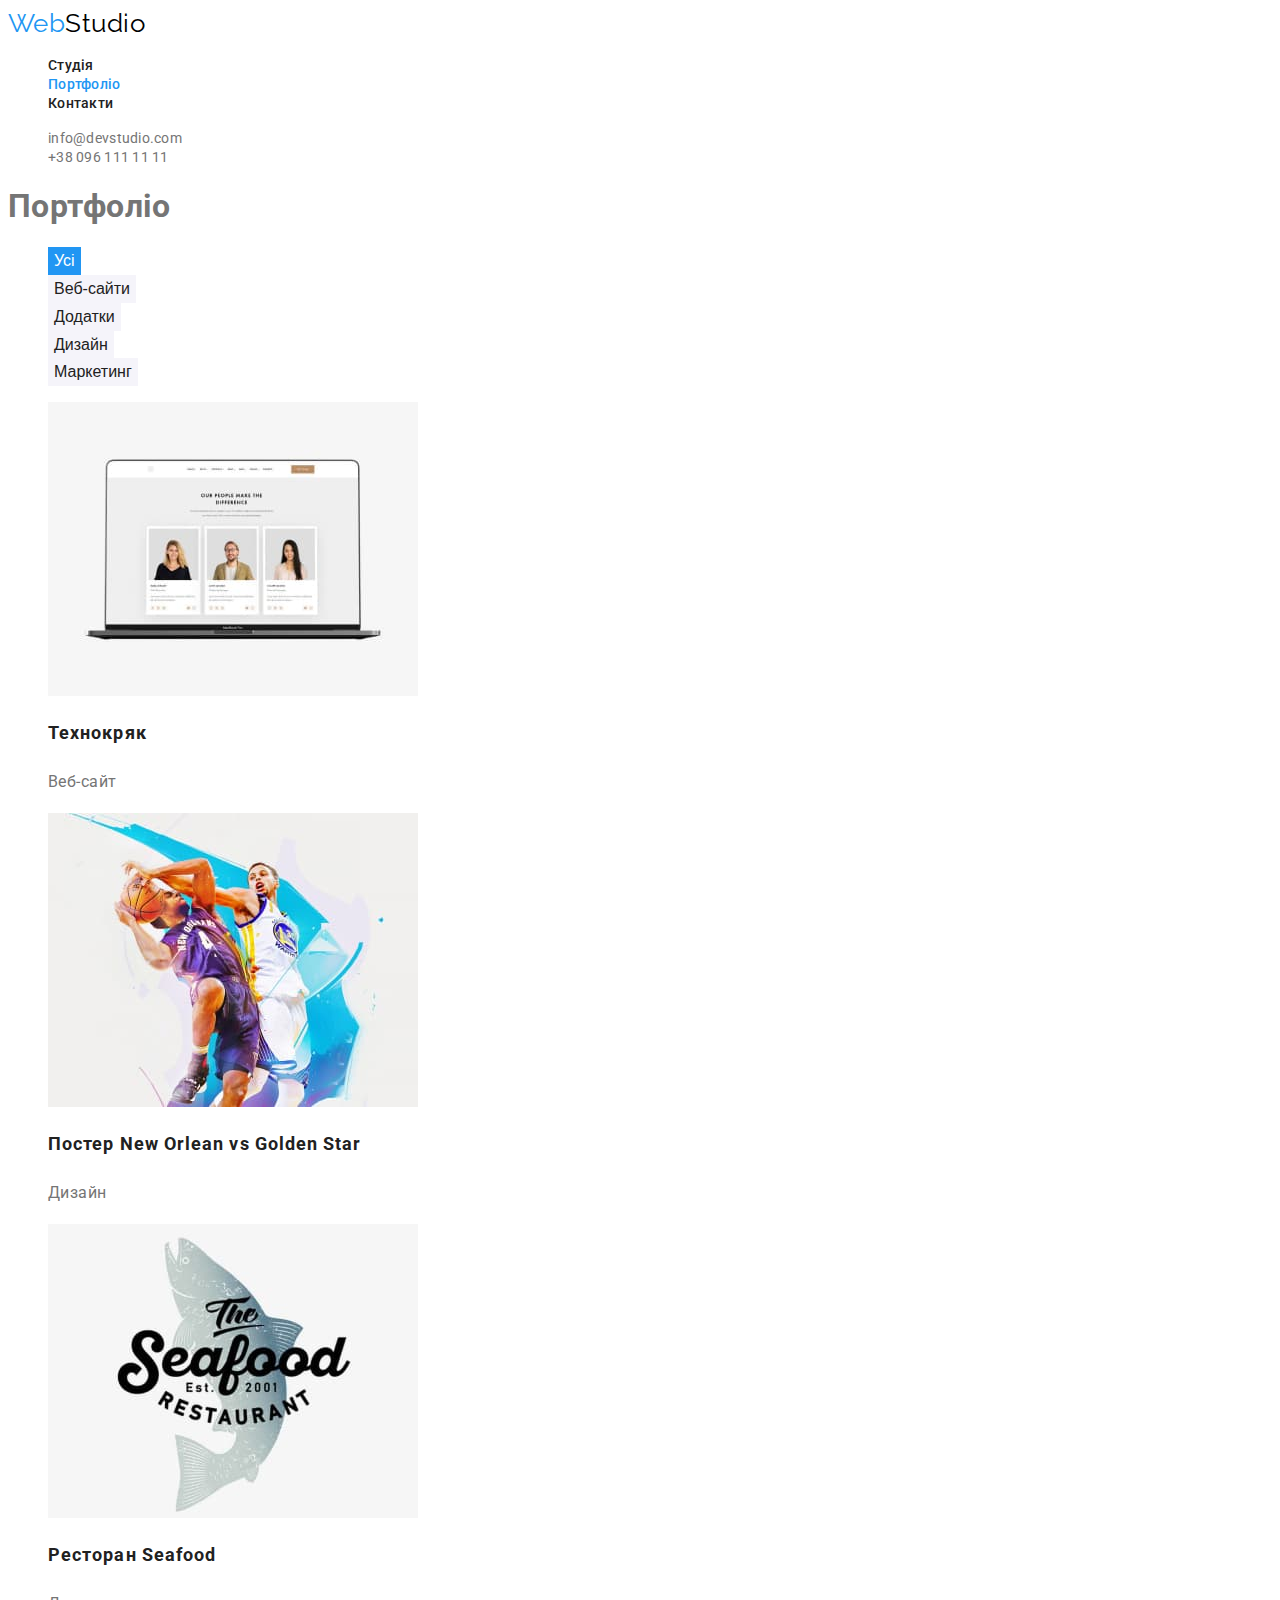
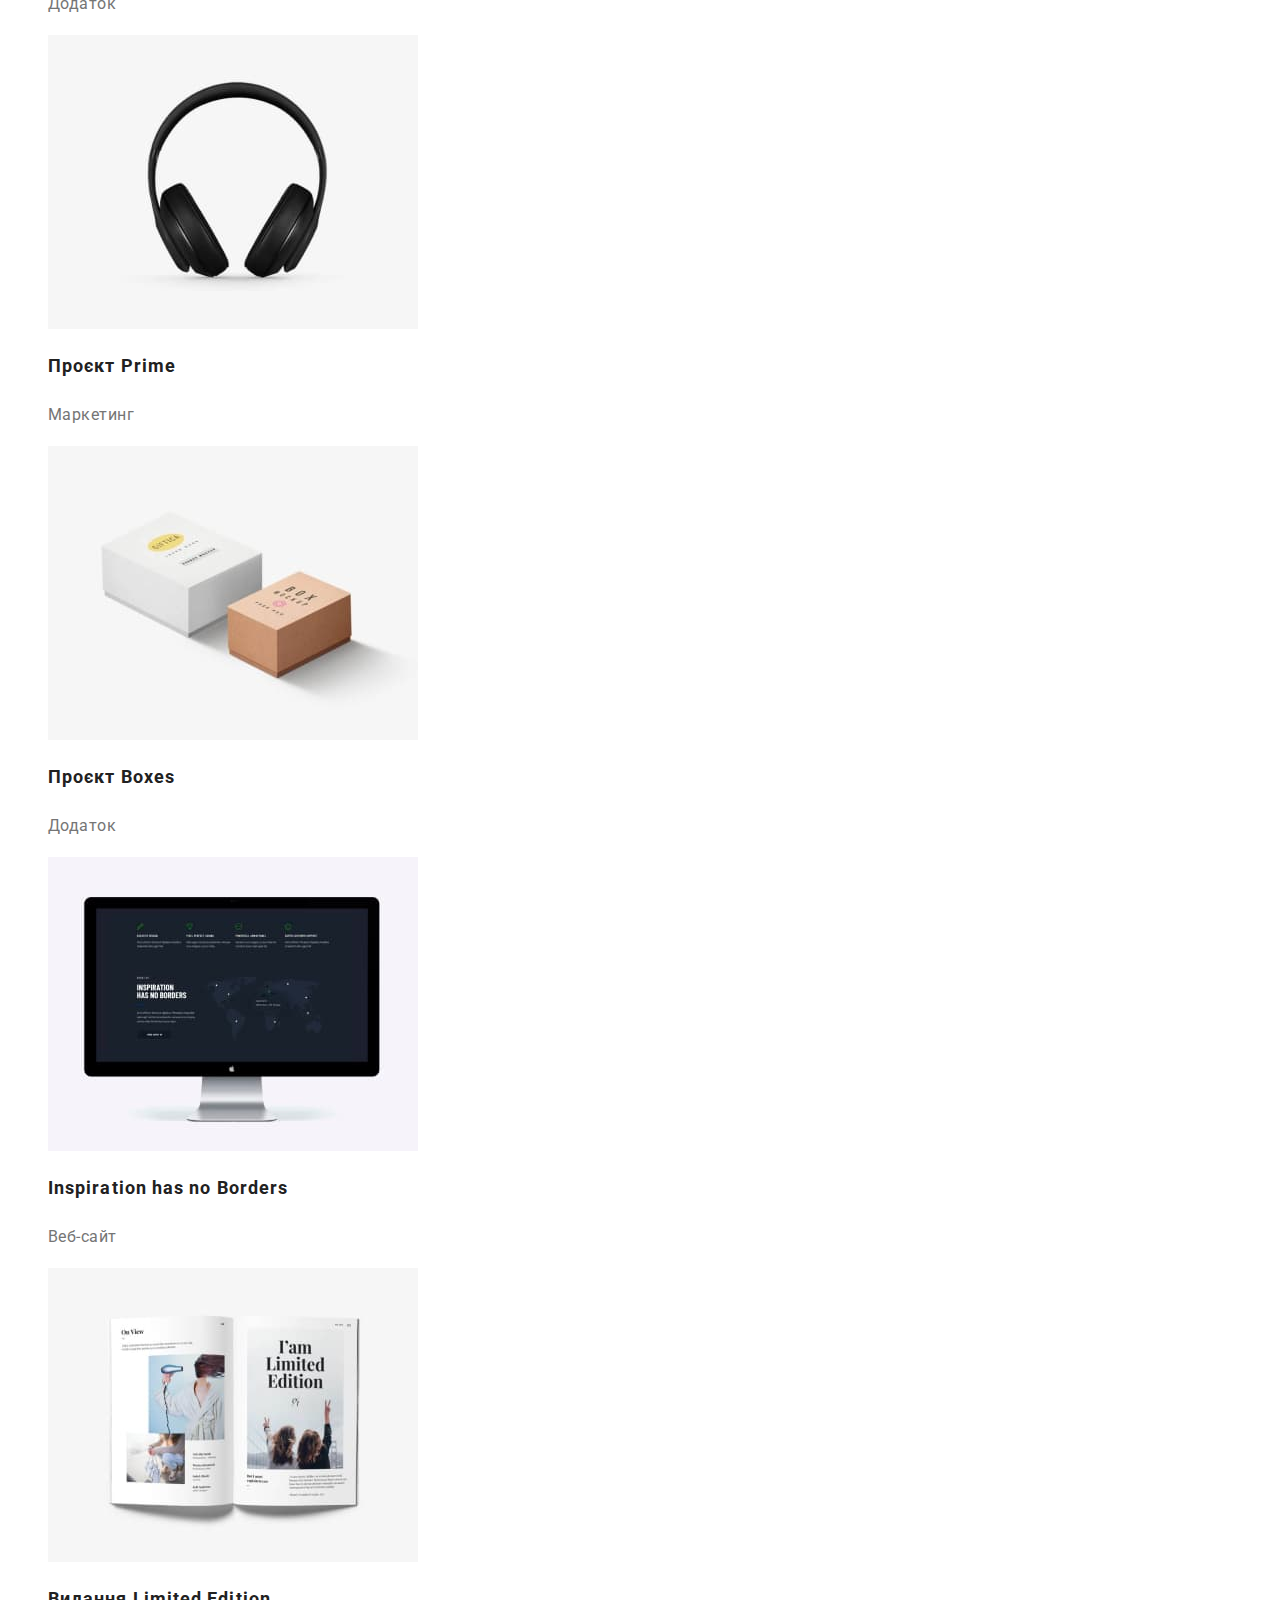
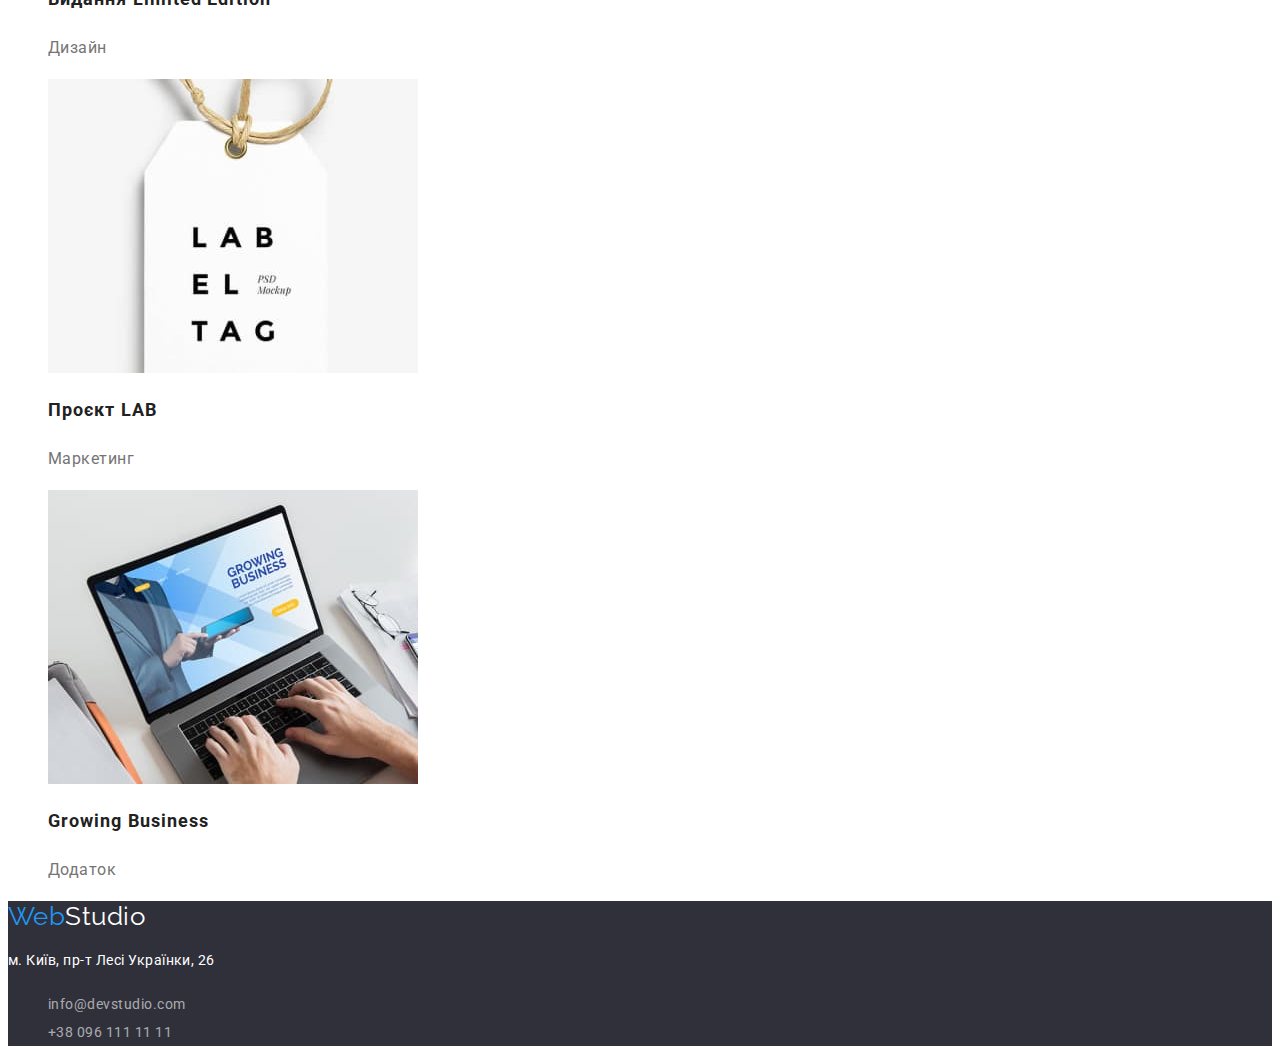
==== commit 3792cb16: "Add class resources" ====
--- a/portfolio.html
+++ b/portfolio.html
@@ -60,32 +60,32 @@
     <li>
         <img src="./images/img4.jpg" alt="Проєкт Prime" width="370" height="294" >
         <h2 class="section-title">Проєкт <span lang="en">Prime</span></h2>
-        <p resources>Маркетинг</p>
+        <p class="resources">Маркетинг</p>
     </li>
     <li>
         <img src="./images/img5.jpg" alt="Проєкт Boxes" width="370" height="294" >
         <h2 class="section-title">Проєкт <span lang="en">Boxes</span></h2>
-        <p resources>Додаток</p>
+        <p class="resources">Додаток</p>
     </li>
     <li>
         <img src="./images/img6.jpg" alt="Inspiration has no Borders" width="370" height="294" >
         <h2 lang="en" class="section-title">Inspiration has no Borders</h2>
-        <p resources>Веб-сайт</p>
+        <p class="resources">Веб-сайт</p>
     </li>
     <li>
         <img src="./images/img7.jpg" alt="Видання Limited Edition" width="370" height="294" >
         <h2 class="section-title">Видання <span lang="en">Limited Edition</span></h2>
-        <p resources>Дизайн</p>
+        <p class="resources">Дизайн</p>
     </li>
     <li>
         <img src="./images/img8.jpg" alt="Проєкт LAB" width="370" height="294" >
         <h2 class="section-title">Проєкт <span lang="en">LAB</span></h2>
-        <p resources>Маркетинг</p>
+        <p class="resources">Маркетинг</p>
     </li>
     <li>
         <img src="./images/img9.jpg" alt="Growing Business" width="370" height="294" >
         <h2 lang="en" class="section-title">Growing Business</h2>
-        <p resources>Додаток</p>
+        <p class="resources">Додаток</p>
     </li>
   </ul>
 </section>
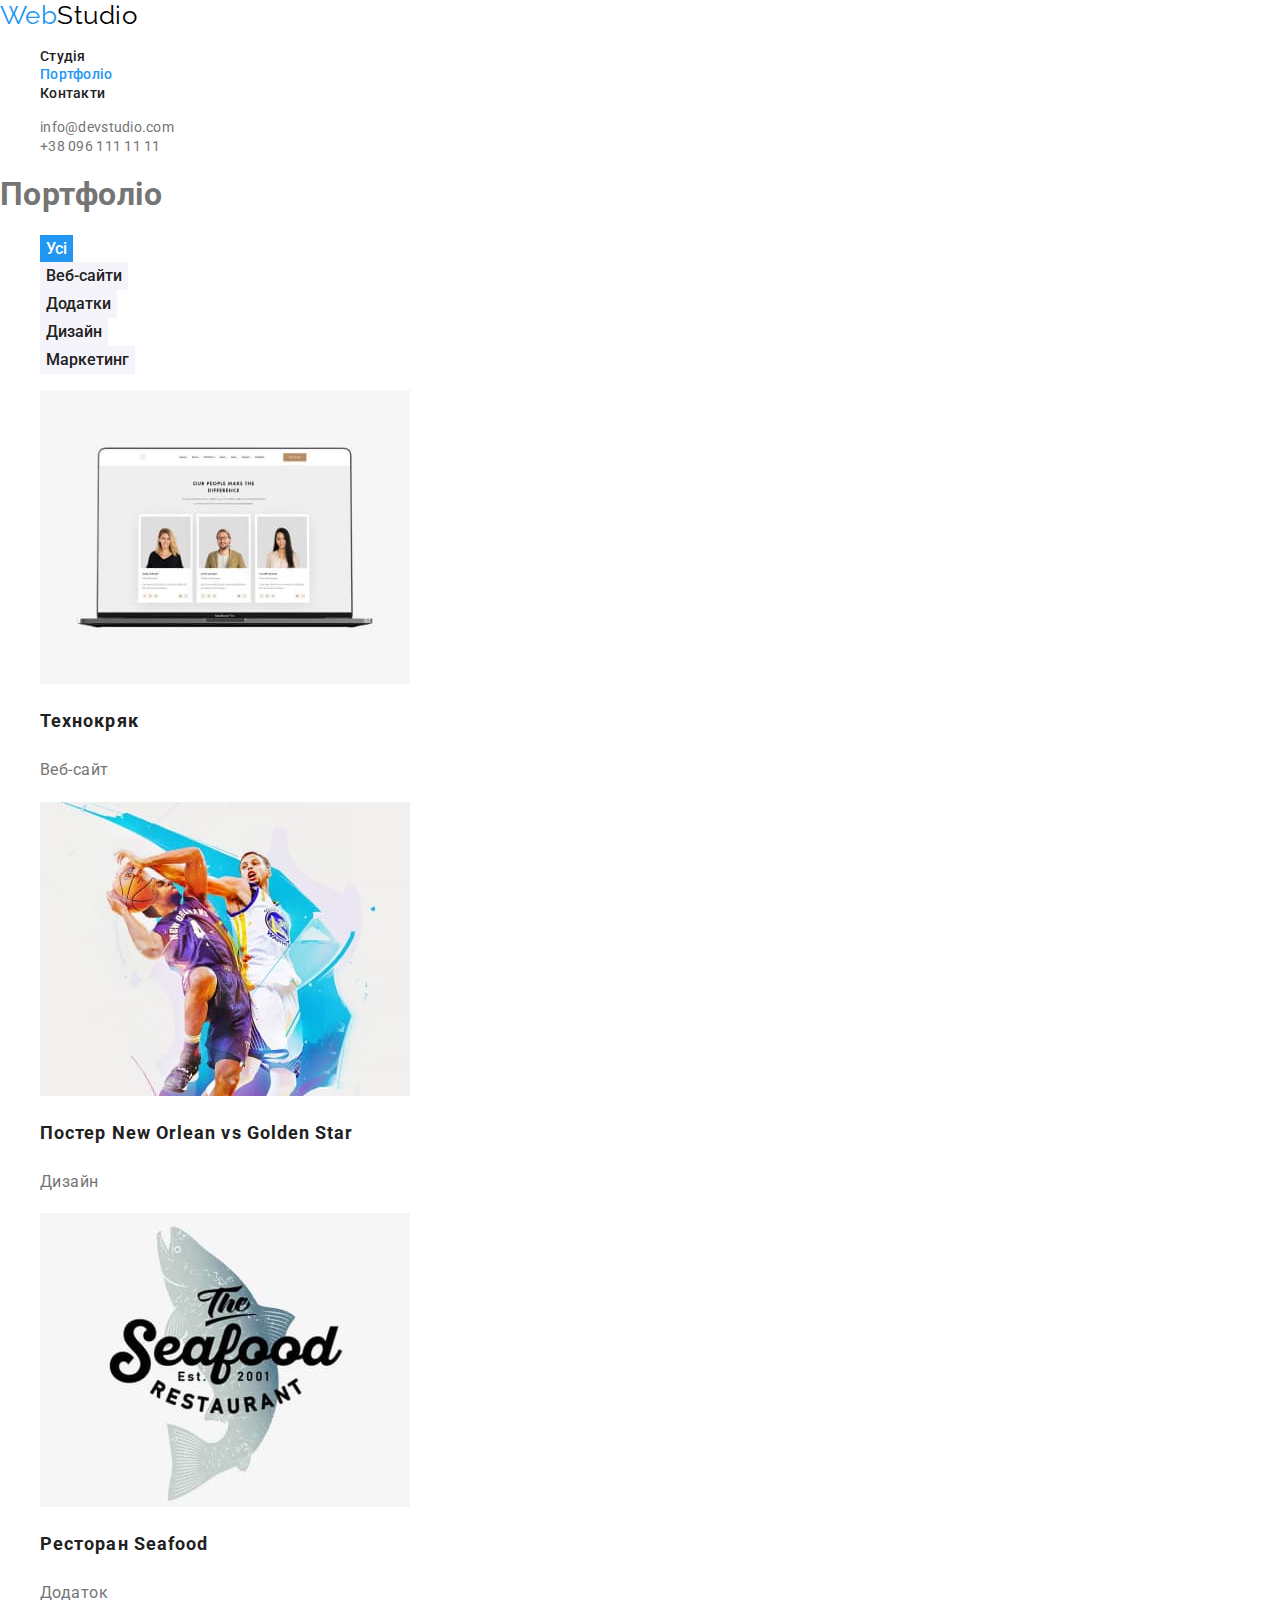
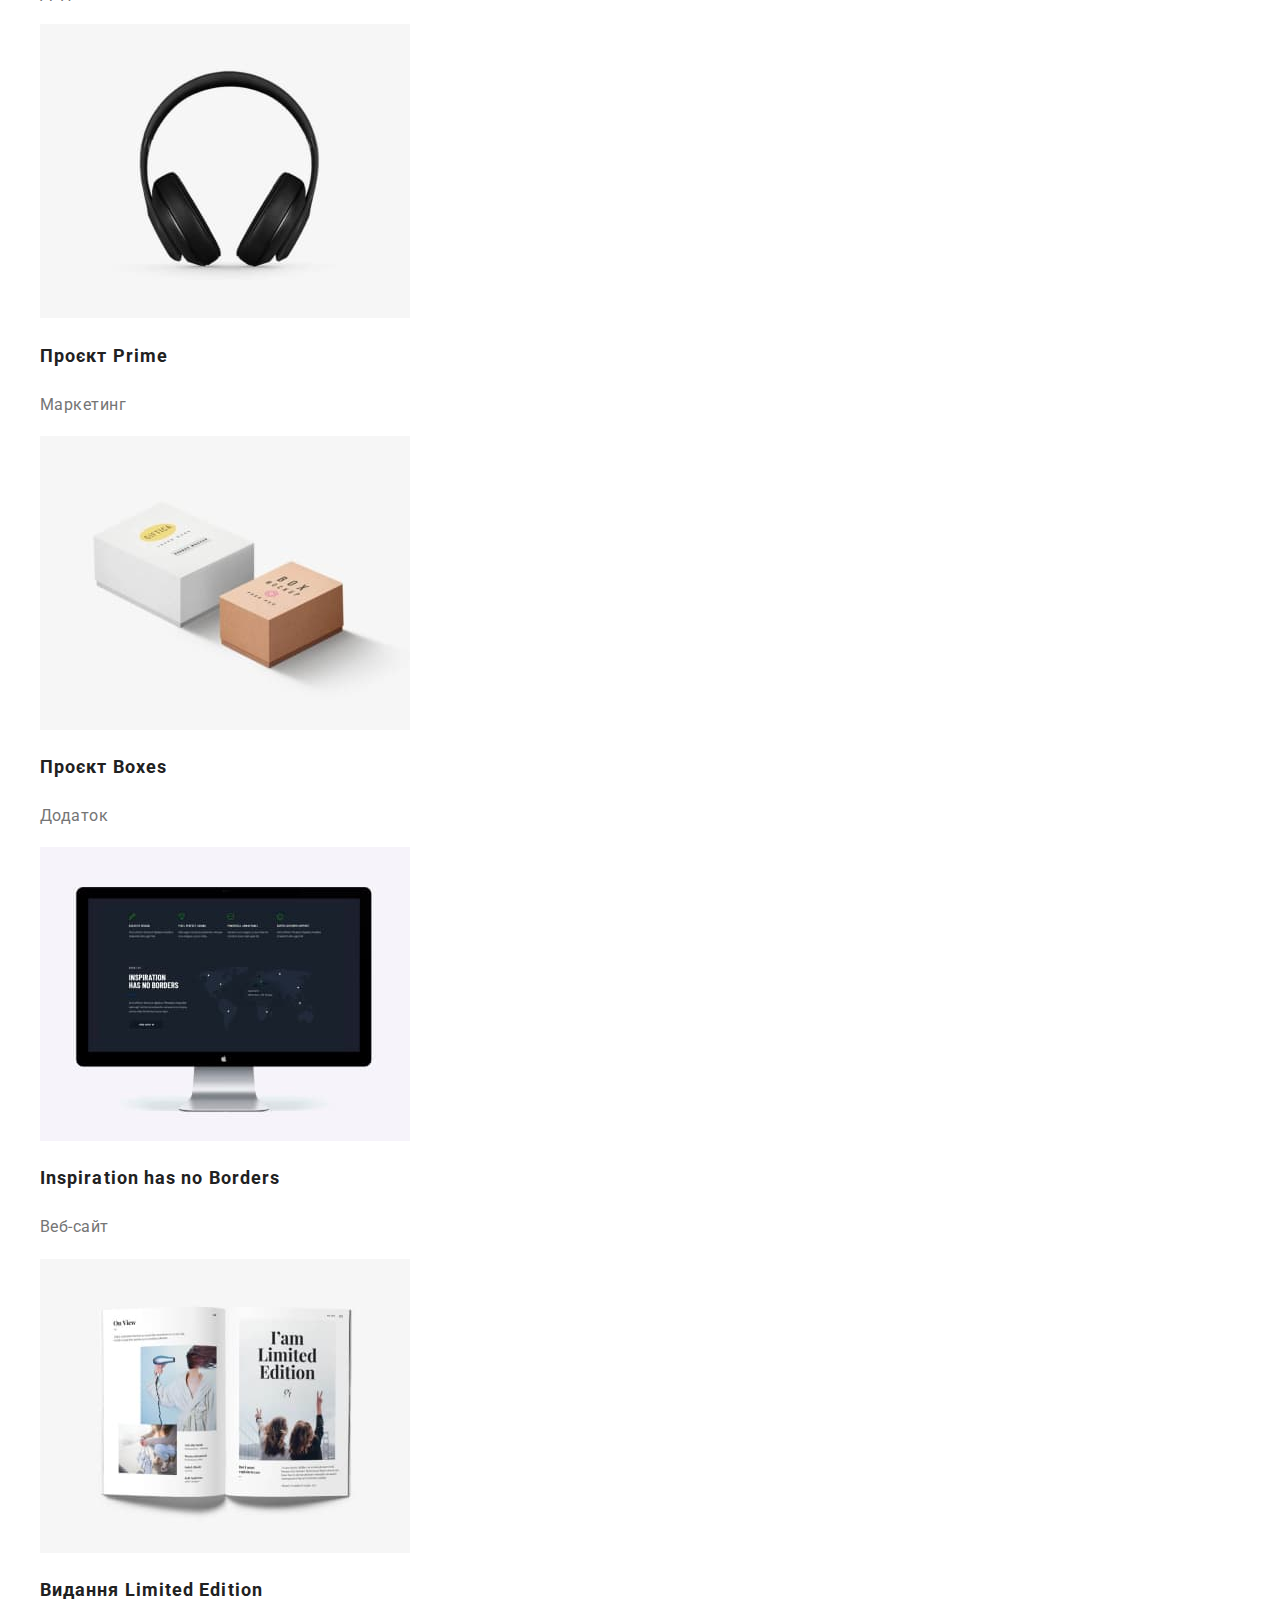
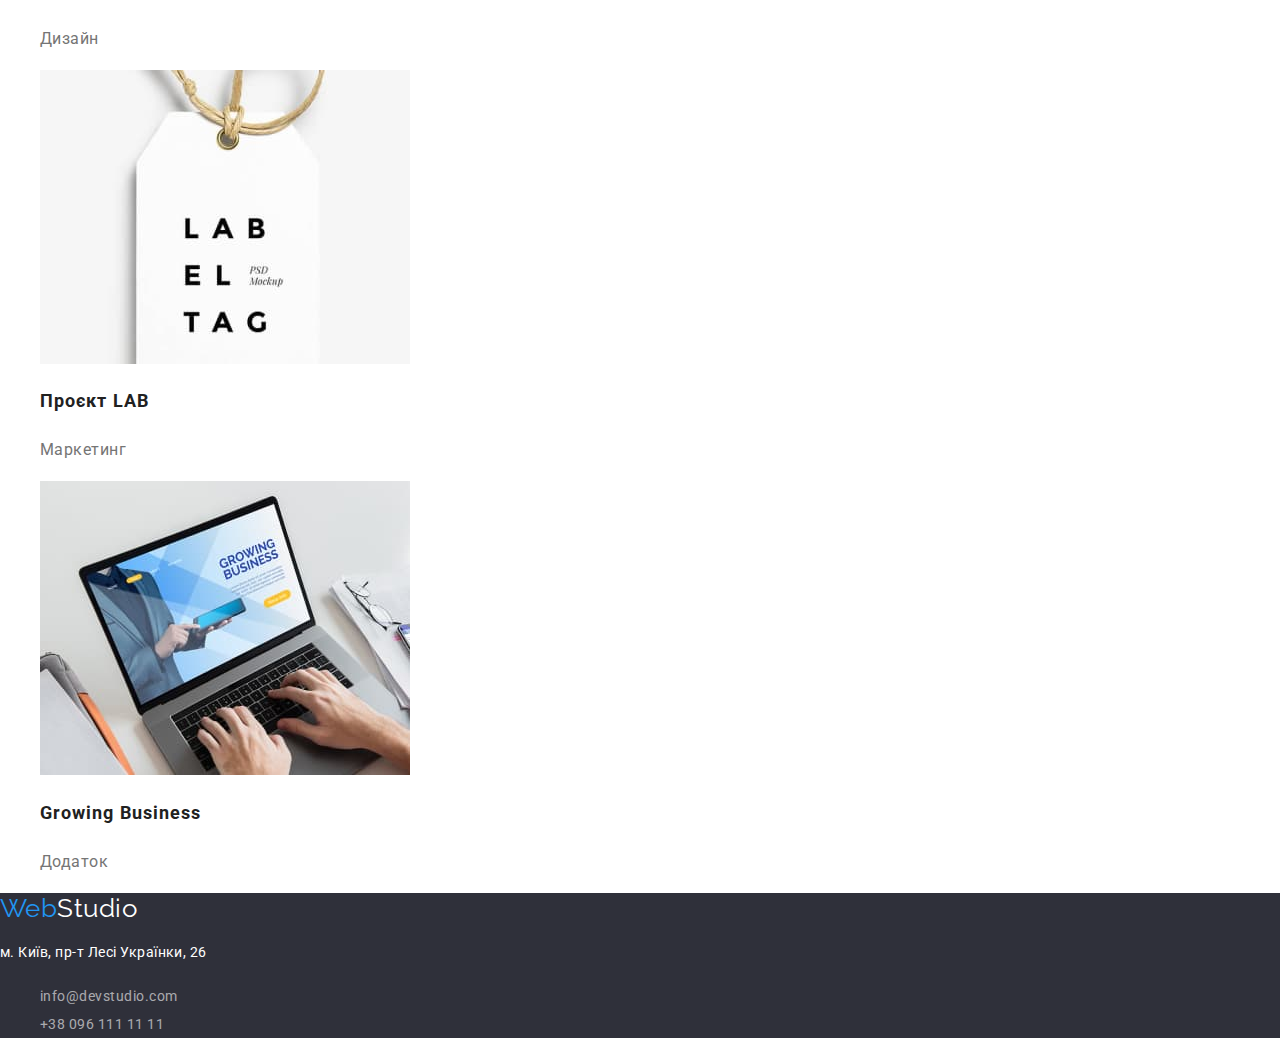
==== commit 26ed1e3a: "Add modern-normalize file" ====
--- a/portfolio.html
+++ b/portfolio.html
@@ -8,6 +8,7 @@
     <title>Portfolio</title>
     <link href="https://fonts.googleapis.com/css2?family=Raleway:wght@700&family=Roboto:wght@400;500;700;900&display=swap"
         rel="stylesheet">
+    <link rel="stylesheet" href="https://cdnjs.cloudflare.com/ajax/libs/modern-normalize/1.1.0/modern-normalize.min.css">    
     <link rel="stylesheet" href="./css/styles.css" >
 </head>
 
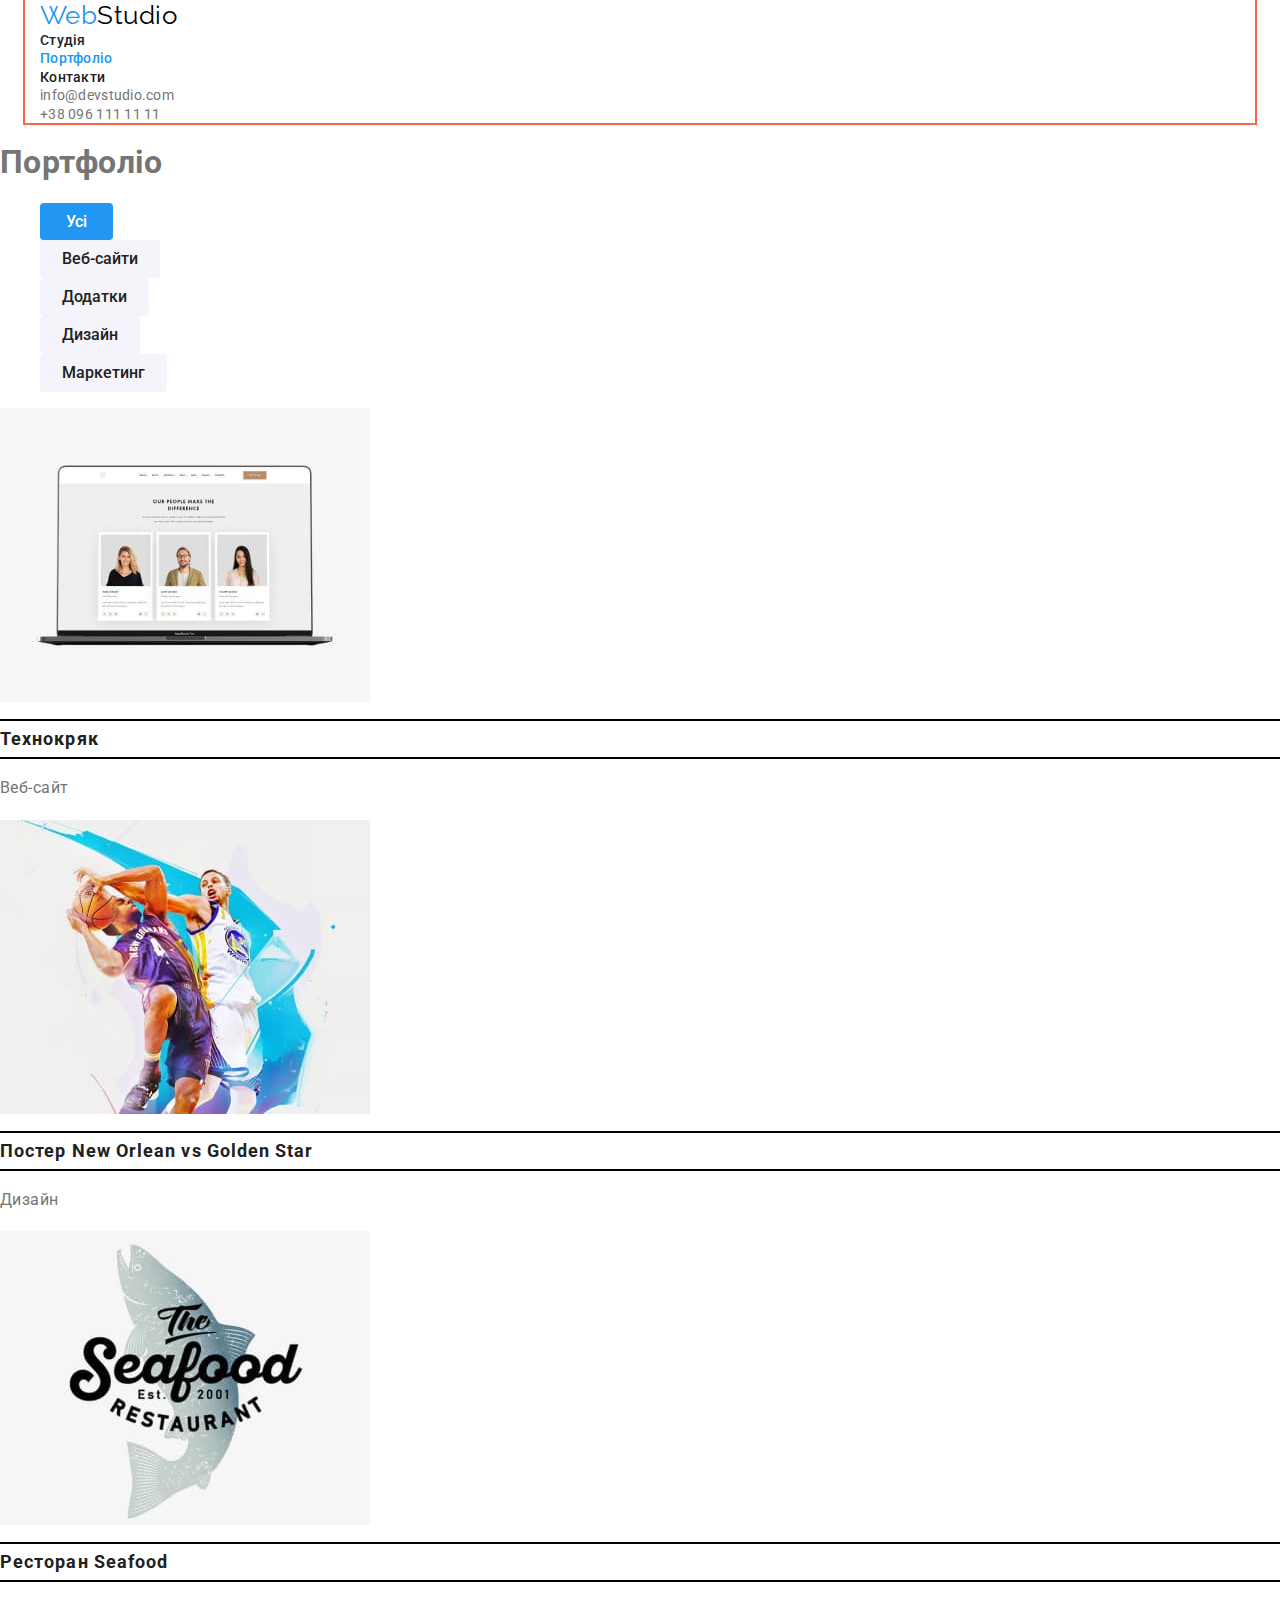
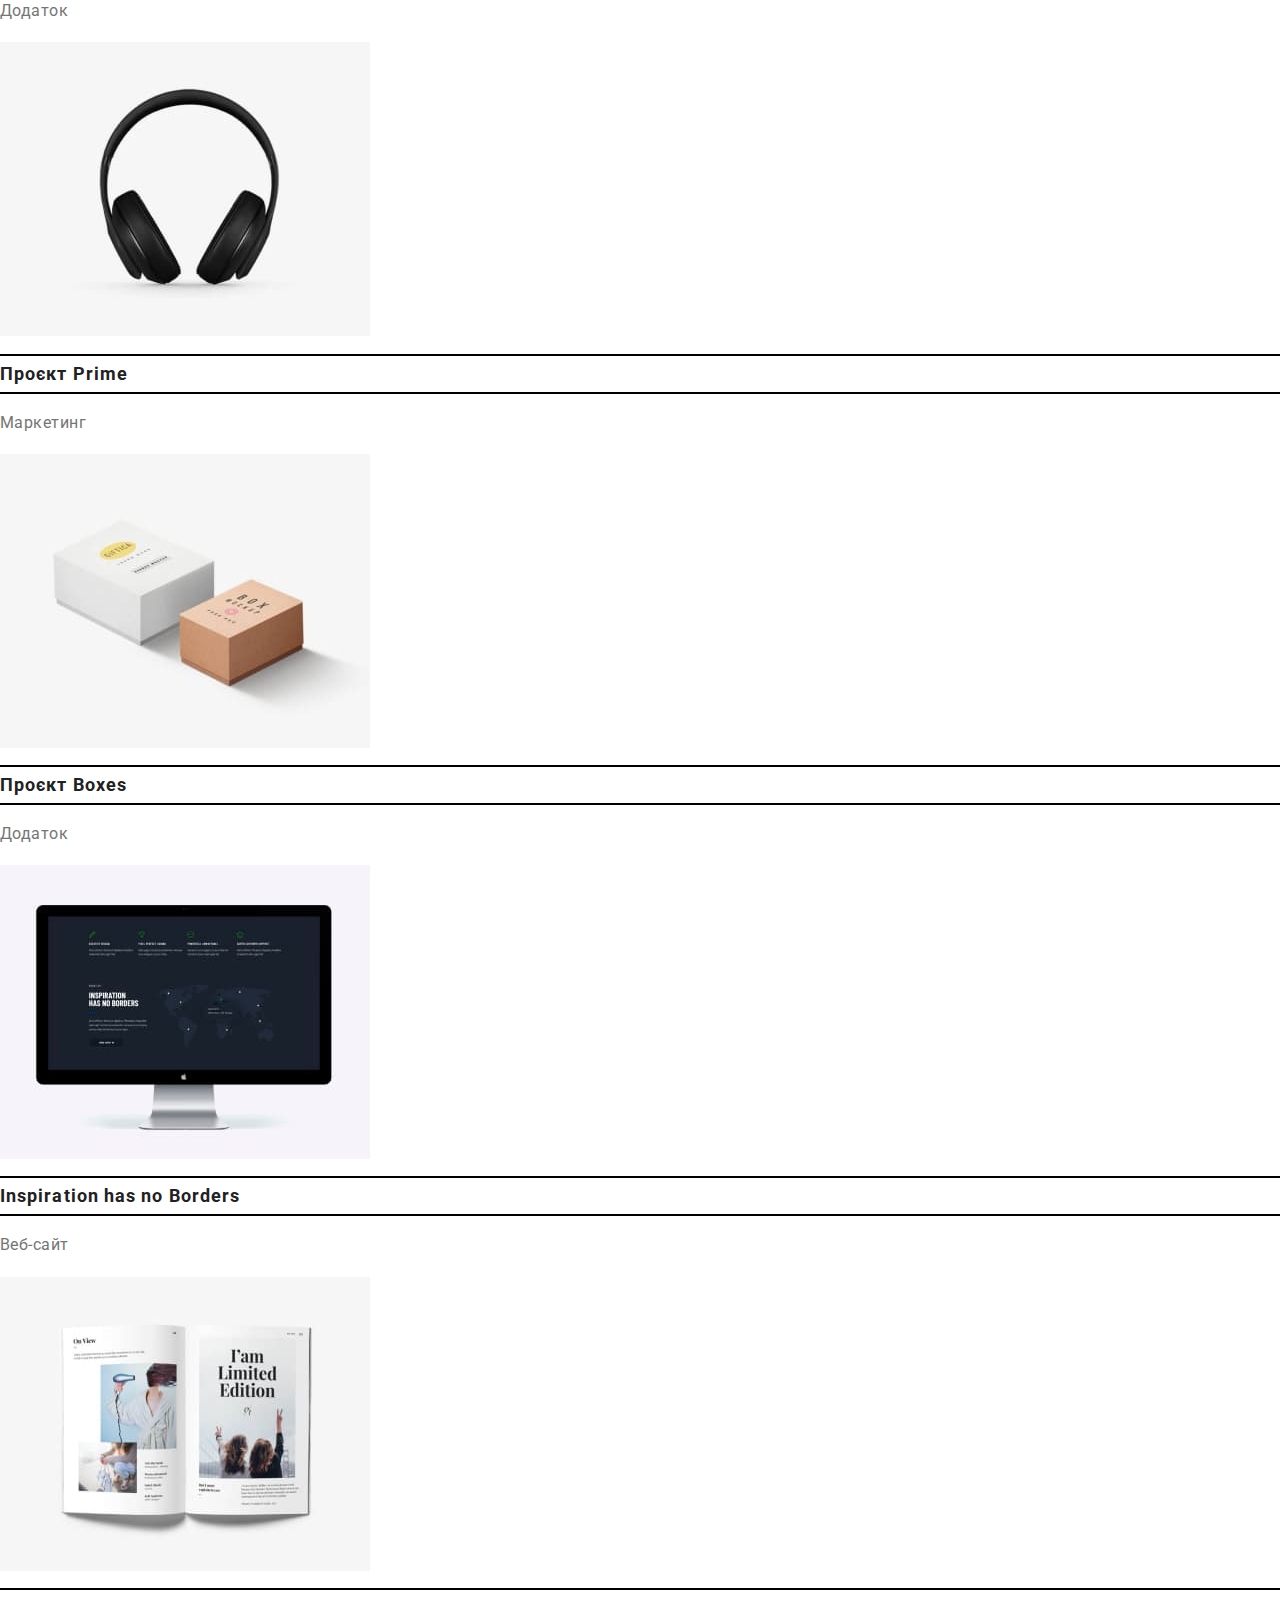
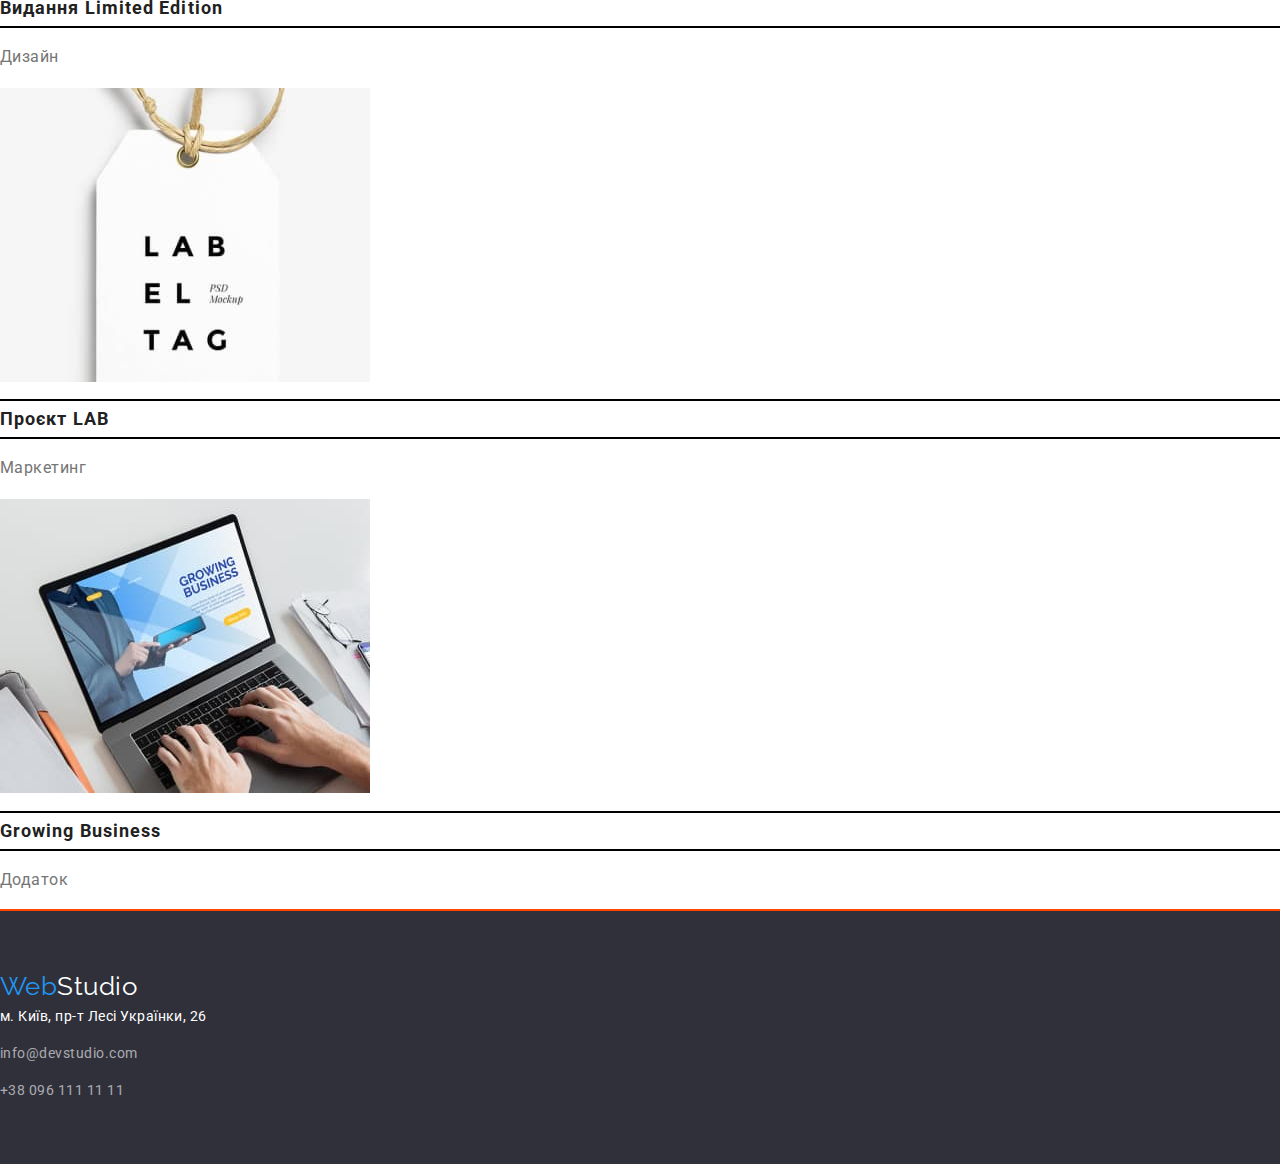
==== commit b7608136: "Add css changes" ====
--- a/portfolio.html
+++ b/portfolio.html
@@ -15,6 +15,7 @@
 <body>
     <!--шапка-->
     <header>
+        <div class="container">
         <nav>
             <a href="./portfolio.html" lang="en" class="link logo"><span class="logo-one">Web</span><span class="logo-two">Studio</span></a>
 
@@ -28,19 +29,20 @@
             <li><a href="mailto:info@devstudio.com" class="link addressnav">info@devstudio.com</a></li>
             <li><a href="tel:+380961111111" class="link addressnav" >+38 096 111 11 11</a></li>
         </ul>
+    </header>
+</div>
 
-    </header>
     <main>
 <section>
     <!--Портфоліо-->
     <!--скритий заголовок секції-->
     <h1>Портфоліо</h1>
   <ul class="button">
-    <li><button type="button" class="button primary">Усі</button></li>
-    <li><button type="button" class="button secondary">Веб-сайти</button></li>
-    <li><button type="button" class="button secondary">Додатки</button></li>
-    <li><button type="button" class="button secondary">Дизайн</button></li>
-    <li><button type="button" class="button secondary">Маркетинг</button></li>
+    <li><button type="button" class="button primary portfolio">Усі</button></li>
+    <li><button type="button" class="button secondary portfolio">Веб-сайти</button></li>
+    <li><button type="button" class="button secondary portfolio">Додатки</button></li>
+    <li><button type="button" class="button secondary portfolio">Дизайн</button></li>
+    <li><button type="button" class="button secondary portfolio">Маркетинг</button></li>
 </ul>
   <ul class="list">
     <li>
--- a/css/styles.css
+++ b/css/styles.css
@@ -14,8 +14,19 @@
     font-family: Roboto, sans-serif;
     letter-spacing: 0.03em;
 }
+.container {
+    width: 1230px;
+    padding-left: 15px;
+    padding-right: 15px;
+    margin: 0 auto;
+
+    outline: 2px solid tomato;
+}
 /*logo*/
 .logo {
+    margin-top: 0;
+    margin-bottom: 0;
+
     font-family: Raleway, sans-serif;
     font-size: 26px;
     line-height: 1.19;
@@ -31,6 +42,9 @@
        }
 .list {
     list-style: none;
+    margin-bottom: 0;
+    margin-top: 0;
+    padding: 0;
 }
 .link {
     text-decoration: none;
@@ -62,28 +76,65 @@
 /*hero*/
 .hero {
     background-color: var(--bg-color-footer-hero);
+    text-align: center;
 }
 .hero-title {
+     margin-top: 0;
+     margin-bottom: 30px;
+
      color: var(--primary-white-color);
      font-weight: 900;
      font-size: 44px;
      line-height: 1.36;
-     text-align: center;
-     letter-spacing: 0.06em;
+         letter-spacing: 0.06em;
      text-transform: uppercase;
+
+     outline: 2px solid teal;
 }
 /*секції*/
+.features {
+    padding-top: 94px;
+    padding-bottom: 94px;
+
+    outline: 2px solid green;
+}
+/*нужно решить вопрос как уьрать с макета єтот заголовок!*/
+.hidden {
+    margin-top: 0;
+    margin-bottom: 0;
+}
+/*заголовок в секции особенности*/
+.section.title {
+    margin-top: 0;
+    margin-bottom: 10px;
+}
+/*секція чим ми займаємося*/
+.jobs {
+    padding-top: 0;
+    padding-bottom: 94px;
+
+    outline: 2px solid blue;
+}
 .section-title {
+    
     color: var(--title-text-color);
     font-size: 18px;
     line-height: 2;
     letter-spacing: 0.06em;
+
+    outline: 2px solid black;
 }
 .section {
     color: var(--title-text-color);
 }
+/*секція наша команда*/
 .section-comand {
+    padding-top: 94px;
+    padding-bottom: 94px;
+
     background-color: var(--bg-color-section);
+
+    outline: 2px solid yellow;
 }
 .resources {
     font-size: 16px;
@@ -92,15 +143,34 @@
 }
 /*футер*/
 .footer {
+    padding-top: 60px;
+    padding-bottom: 60px;
+
     background-color: var(--bg-color-footer-hero);
     color:var(--primary-white-color);
+
+    outline: 2px solid orangered;
+}
+.address {
+    margin-top: 20px;
+    margin-bottom: 0;
+    width: 231px;
+    
+    
+    outline: 2px solid violet;
 }
 .addressfooter {
+    margin-top: 0;
+    margin-bottom: 0;
+    
     font-size: 14px;
     line-height: 2;
     font-style: normal;
 }
 .linkfooter {
+    margin-top: 9px;
+
+    display: inline-block;
     color: rgba(255, 255, 255, 0.6);
     text-decoration: none;
     font-size: 14px;
@@ -111,12 +181,24 @@
 .linkfooter:focus {
     color: var(--accent-color);
 }
+.footeraddress {
+    margin-top: 20px;
+
+    outline: 2px solid white;
+}
 .names {
+    margin-top: 30px;
+    margin-bottom: 10px;
+
     font-weight: 500;
     font-size: 16px;
     line-height: 1.19;
 }
 .people {
+    margin-top: 0;
+    margin-bottom: 0;
+    padding-bottom: 30px;
+
     font-size: 16px;
     line-height: 1.19;
 }
@@ -126,23 +208,34 @@
     line-height: 1.14;
     text-transform: uppercase;
 }
+/*абзац в секции особенности*/
 .description {
+    margin-top: 0;
+    margin-bottom: 0;
+
     font-size: 14px;
     line-height: 2;
    
 }
+/*заголовок секції jobs чим ми займаємося*/
 .occupation {
+    margin-top: 0;
+    margin-bottom: 50px;
+    
     font-size: 36px;
     line-height: 1.17;
     text-align: center;
 }
 
+
 /*button*/
 .button {
+       
     font-weight: 500;
     font-size: 16px;
     line-height: 1.62;
     border: transparent;
+    border-radius: 4px;
     cursor: pointer;
     list-style: none;
 
@@ -156,7 +249,16 @@
     color: var(--title-text-color);
 }
 .hero > .button.primary {
+    padding: 10px 32px;
+    min-width: 216px;
+    text-align: center;
+
     font-weight: 700;
     line-height: 1.88;
     letter-spacing: 0.06em;
+}
+.button.portfolio {
+    padding: 6px 22px;
+    min-width: 73px;
+    text-align: center;
 }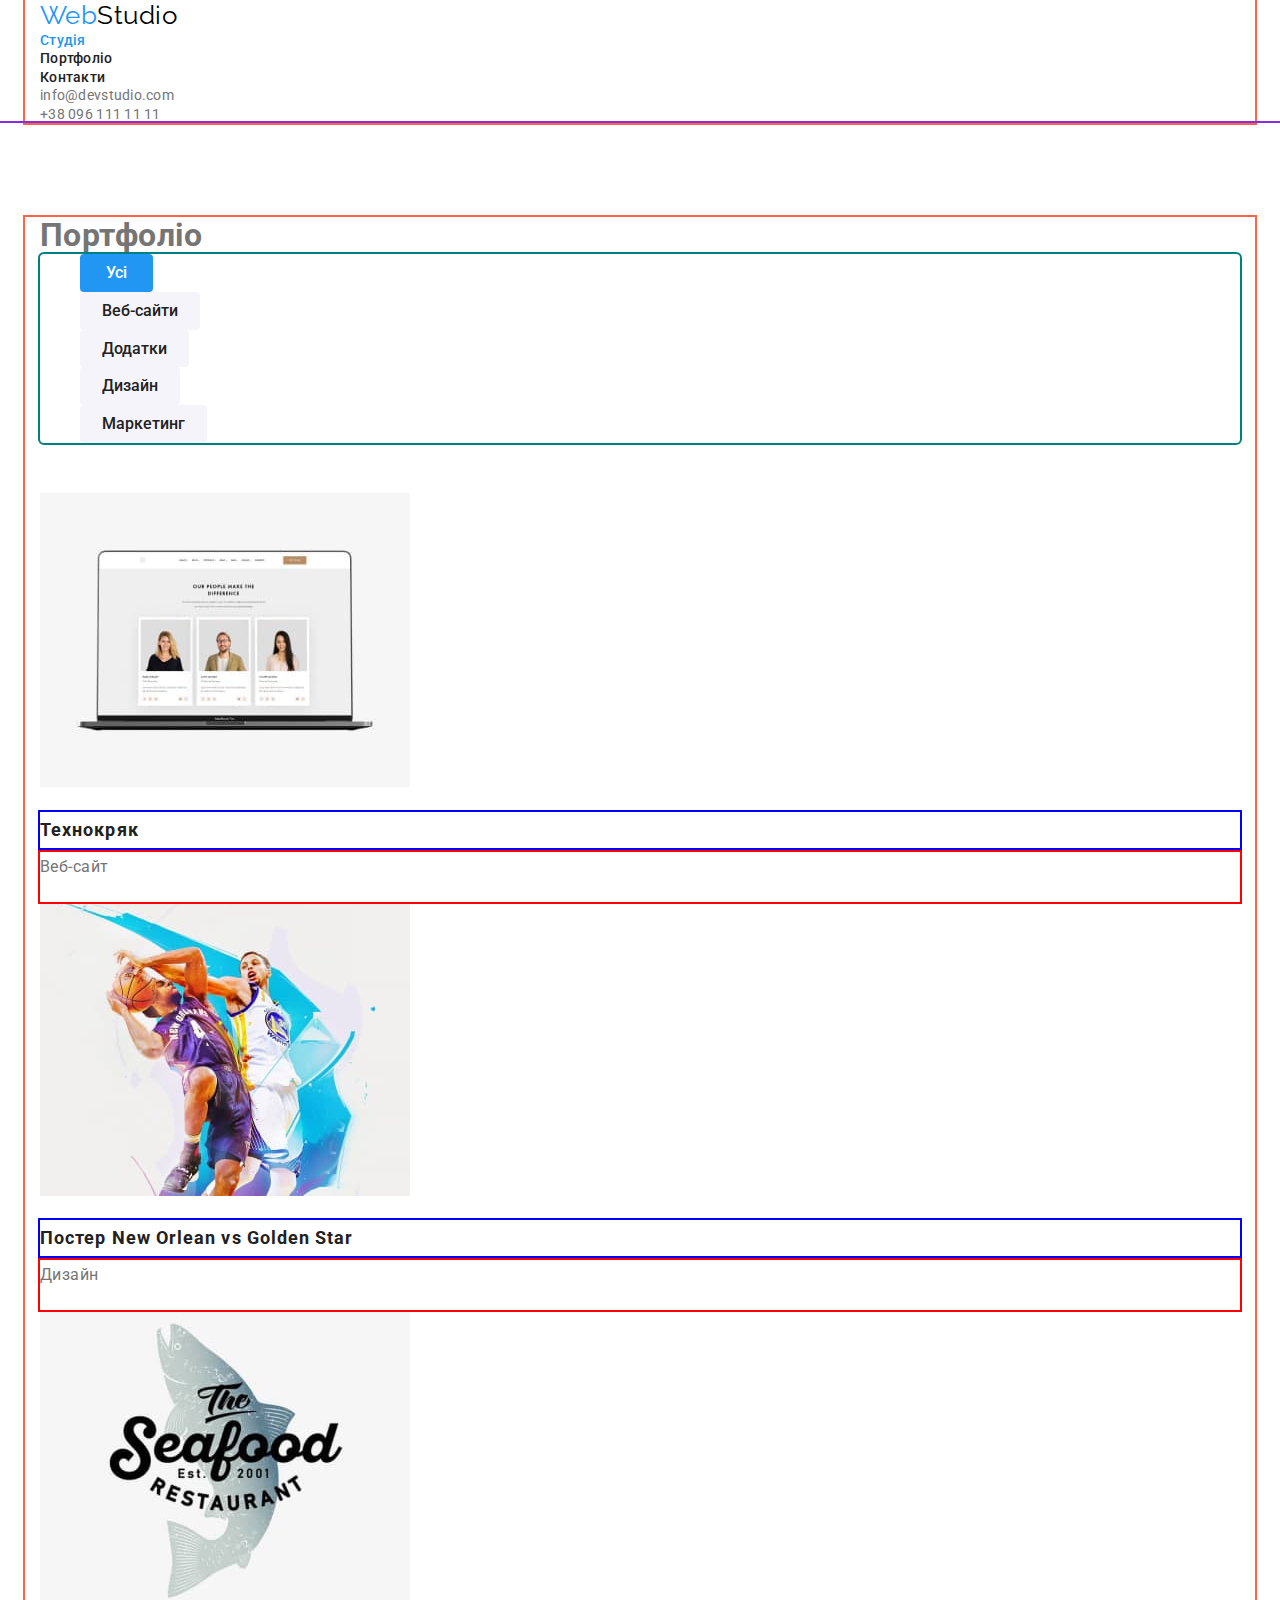
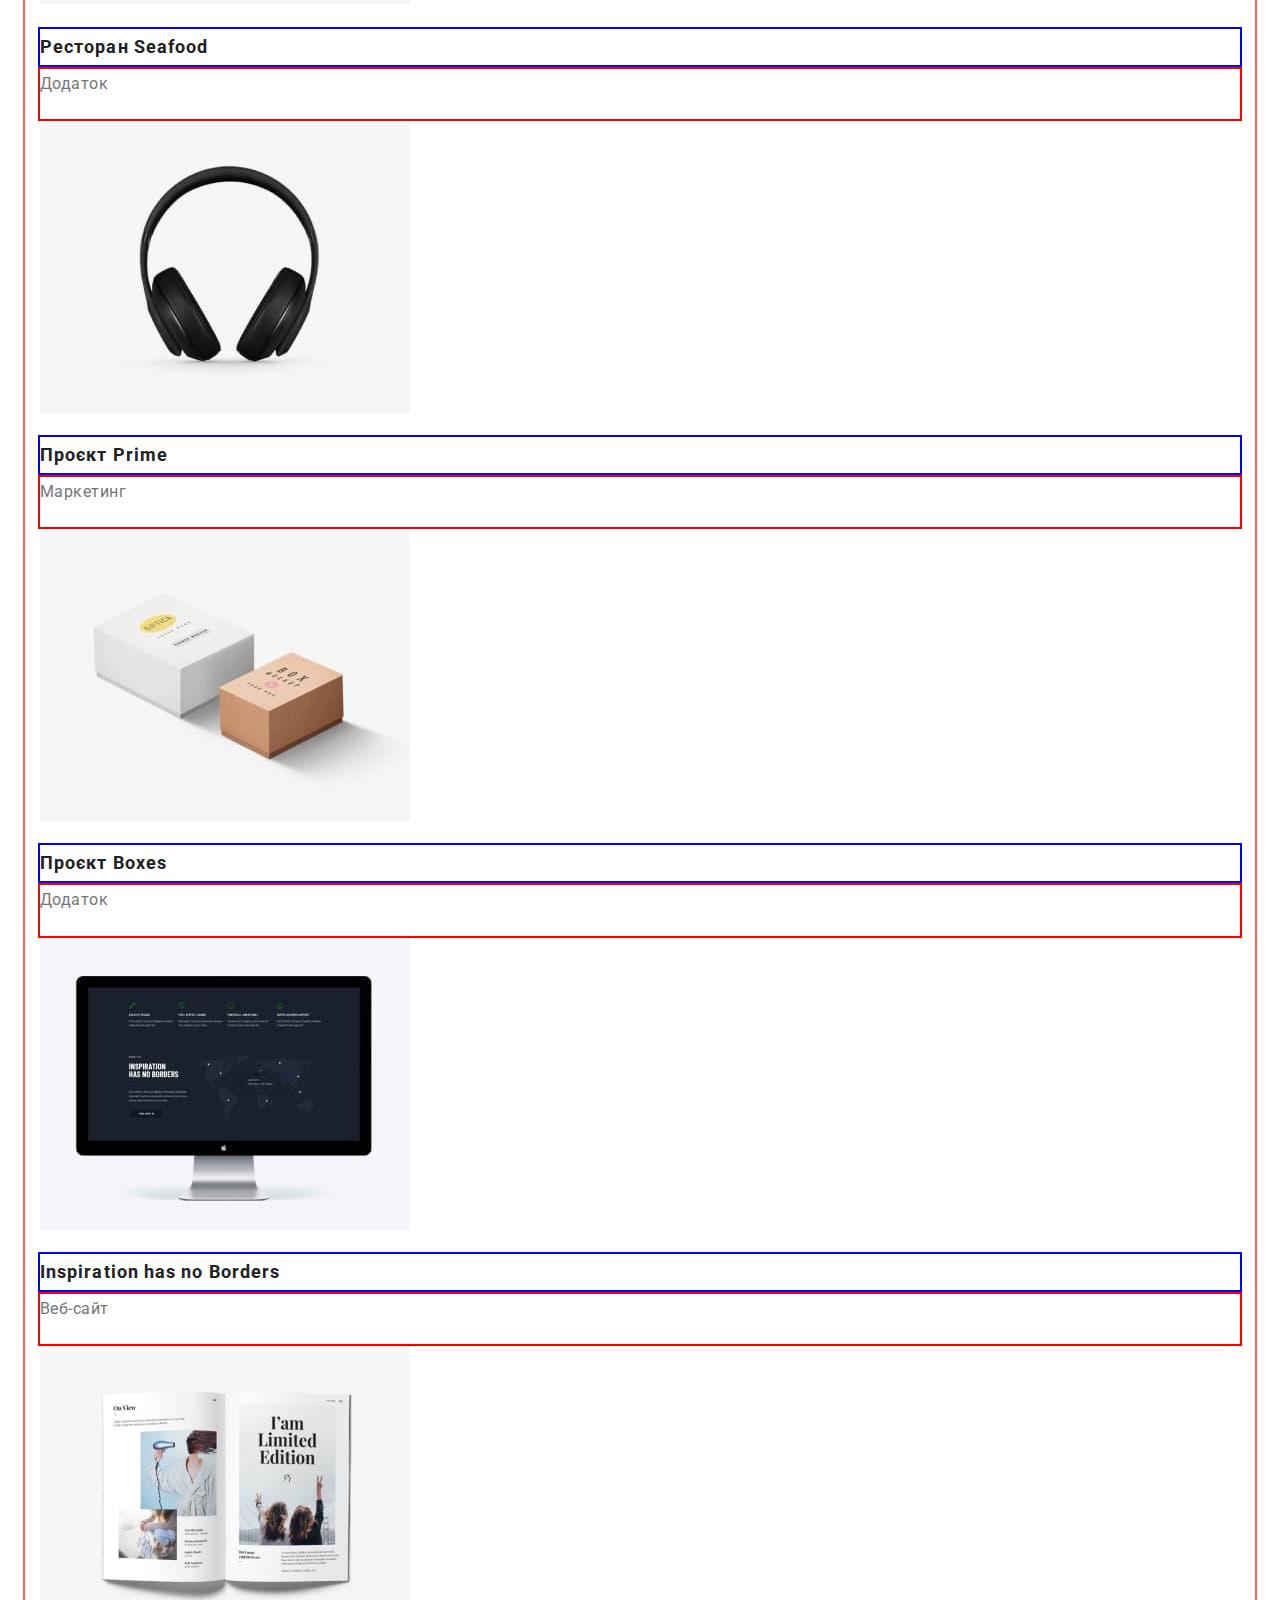
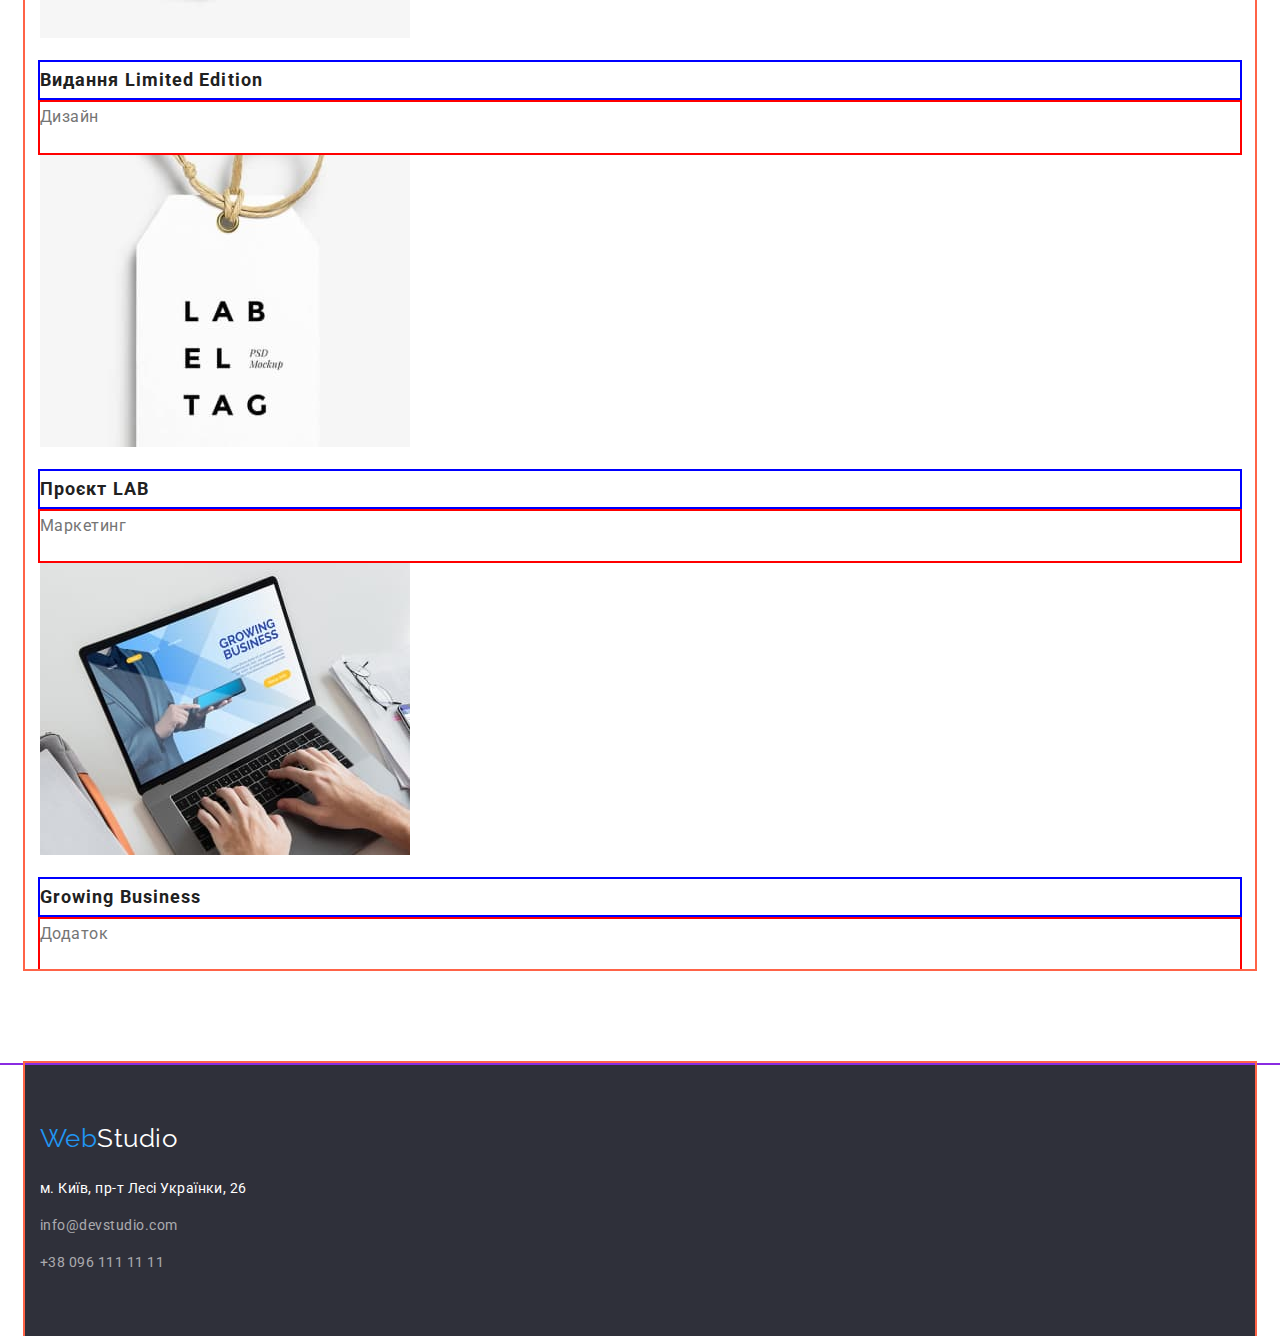
==== commit db111332: "Add marking" ====
--- a/portfolio.html
+++ b/portfolio.html
@@ -17,27 +17,28 @@
     <header>
         <div class="container">
         <nav>
-            <a href="./portfolio.html" lang="en" class="link logo"><span class="logo-one">Web</span><span class="logo-two">Studio</span></a>
+        <a href="./index.html" lang="en" class="link logo"><span class="logo-one">Web</span><span class="logo-two">Studio</span></a>
 
-            <ul class="list">
-                <li><a href="./index.html" class="link linknav">Студія</a></li>
-                <li><a href="./portfolio.html" class="link linknav current">Портфоліо</a></li>
-                <li><a href="" class="link linknav">Контакти</a></li>
-            </ul>
+        <ul class="list">
+            <li><a href="./index.html" class="link linknav current">Студія</a></li>
+            <li><a href="./portfolio.html" class="link linknav">Портфоліо</a></li>
+            <li><a href="" class="link linknav">Контакти</a></li>
+        </ul>
         </nav>
         <ul class="list">
             <li><a href="mailto:info@devstudio.com" class="link addressnav">info@devstudio.com</a></li>
-            <li><a href="tel:+380961111111" class="link addressnav" >+38 096 111 11 11</a></li>
+            <li><a href="tel:+380961111111" class="link addressnav">+38 096 111 11 11</a></li>
         </ul>
+    </div>
     </header>
-</div>
 
     <main>
-<section>
+<section class="projects">
     <!--Портфоліо-->
+    <div class="container">
     <!--скритий заголовок секції-->
-    <h1>Портфоліо</h1>
-  <ul class="button">
+    <h1 class="hidden">Портфоліо</h1>
+  <ul class="button selector">
     <li><button type="button" class="button primary portfolio">Усі</button></li>
     <li><button type="button" class="button secondary portfolio">Веб-сайти</button></li>
     <li><button type="button" class="button secondary portfolio">Додатки</button></li>
@@ -92,24 +93,27 @@
     </li>
   </ul>
 </section>
+</div>
     </main>
-        <footer>
-                <!--футер-->
-                <div class="footer">
-                    <a href="./index.html" lang="en" class="link logo"><span class="logo-one">Web</span><span class="logo-three">Studio</span></a>
-                    <address>
-                        <p class="addressfooter">м. Київ, пр-т Лесі Українки, 26</p>
-                        <ul class="list">
-                            <li>
-                                <a href="mailto:info@devstudio.com" class="linkfooter">info@devstudio.com</a><br>
-                            </li>
-                            <li>
-                                <a href="tel:+380961111111" class="linkfooter">+38 096 111 11 11</a>
-                            </li>
-                        </ul>
-                    </address>
-                </div>
-                </footer>
+    <footer>
+        <!--футер-->
+        <div class="container footer">
+              <a href="./index.html" lang="en" class="link logo"><span class="logo-one">Web</span><span class="logo-three">Studio</span></a>
+        <div class="address">
+            <address>
+            <p class="addressfooter">м. Київ, пр-т Лесі Українки, 26</p>
+        <ul class="list">
+            <li>
+            <a href="mailto:info@devstudio.com" class="linkfooter">info@devstudio.com</a><br>
+            </li>
+            <li>
+            <a href="tel:+380961111111" class="linkfooter">+38 096 111 11 11</a>
+            </li>
+        </ul>
+        </address>
+        </div>
+    </div>
+    </footer>
 </body>
         
 </html>--- a/css/styles.css
+++ b/css/styles.css
@@ -89,14 +89,12 @@
          letter-spacing: 0.06em;
      text-transform: uppercase;
 
-     outline: 2px solid teal;
 }
 /*секції*/
 .features {
     padding-top: 94px;
     padding-bottom: 94px;
 
-    outline: 2px solid green;
 }
 /*нужно решить вопрос как уьрать с макета єтот заголовок!*/
 .hidden {
@@ -113,16 +111,17 @@
     padding-top: 0;
     padding-bottom: 94px;
 
+}
+.section-title {
+    margin-top: 20px;
+    margin-bottom: 4px;
+
+    color: var(--title-text-color);
+    font-size: 18px;
+    line-height: 2;
+    letter-spacing: 0.06em;
+
     outline: 2px solid blue;
-}
-.section-title {
-    
-    color: var(--title-text-color);
-    font-size: 18px;
-    line-height: 2;
-    letter-spacing: 0.06em;
-
-    outline: 2px solid black;
 }
 .section {
     color: var(--title-text-color);
@@ -134,12 +133,30 @@
 
     background-color: var(--bg-color-section);
 
-    outline: 2px solid yellow;
+}
+/*секція projects портфоліо*/
+.projects {
+    padding-top: 94px;
+    padding-bottom: 94px;
+
+    outline: 2px solid blueviolet;
+}
+.selector {
+    margin-top: 0;
+    margin-bottom: 50px;
+    dislplay: flex;
+
+    outline: 2px solid teal;
 }
 .resources {
+    margin-top: 0;
+    margin-bottom: 0;
+    padding-bottom: 20px;
+
     font-size: 16px;
     line-height: 1.88;
     
+    outline: 2px solid red;
 }
 /*футер*/
 .footer {
@@ -148,16 +165,13 @@
 
     background-color: var(--bg-color-footer-hero);
     color:var(--primary-white-color);
-
-    outline: 2px solid orangered;
+    
 }
 .address {
     margin-top: 20px;
     margin-bottom: 0;
-    width: 231px;
-    
-    
-    outline: 2px solid violet;
+    min-width: 231px;
+        
 }
 .addressfooter {
     margin-top: 0;
@@ -183,8 +197,7 @@
 }
 .footeraddress {
     margin-top: 20px;
-
-    outline: 2px solid white;
+    
 }
 .names {
     margin-top: 30px;
@@ -230,7 +243,7 @@
 
 /*button*/
 .button {
-       
+    
     font-weight: 500;
     font-size: 16px;
     line-height: 1.62;
